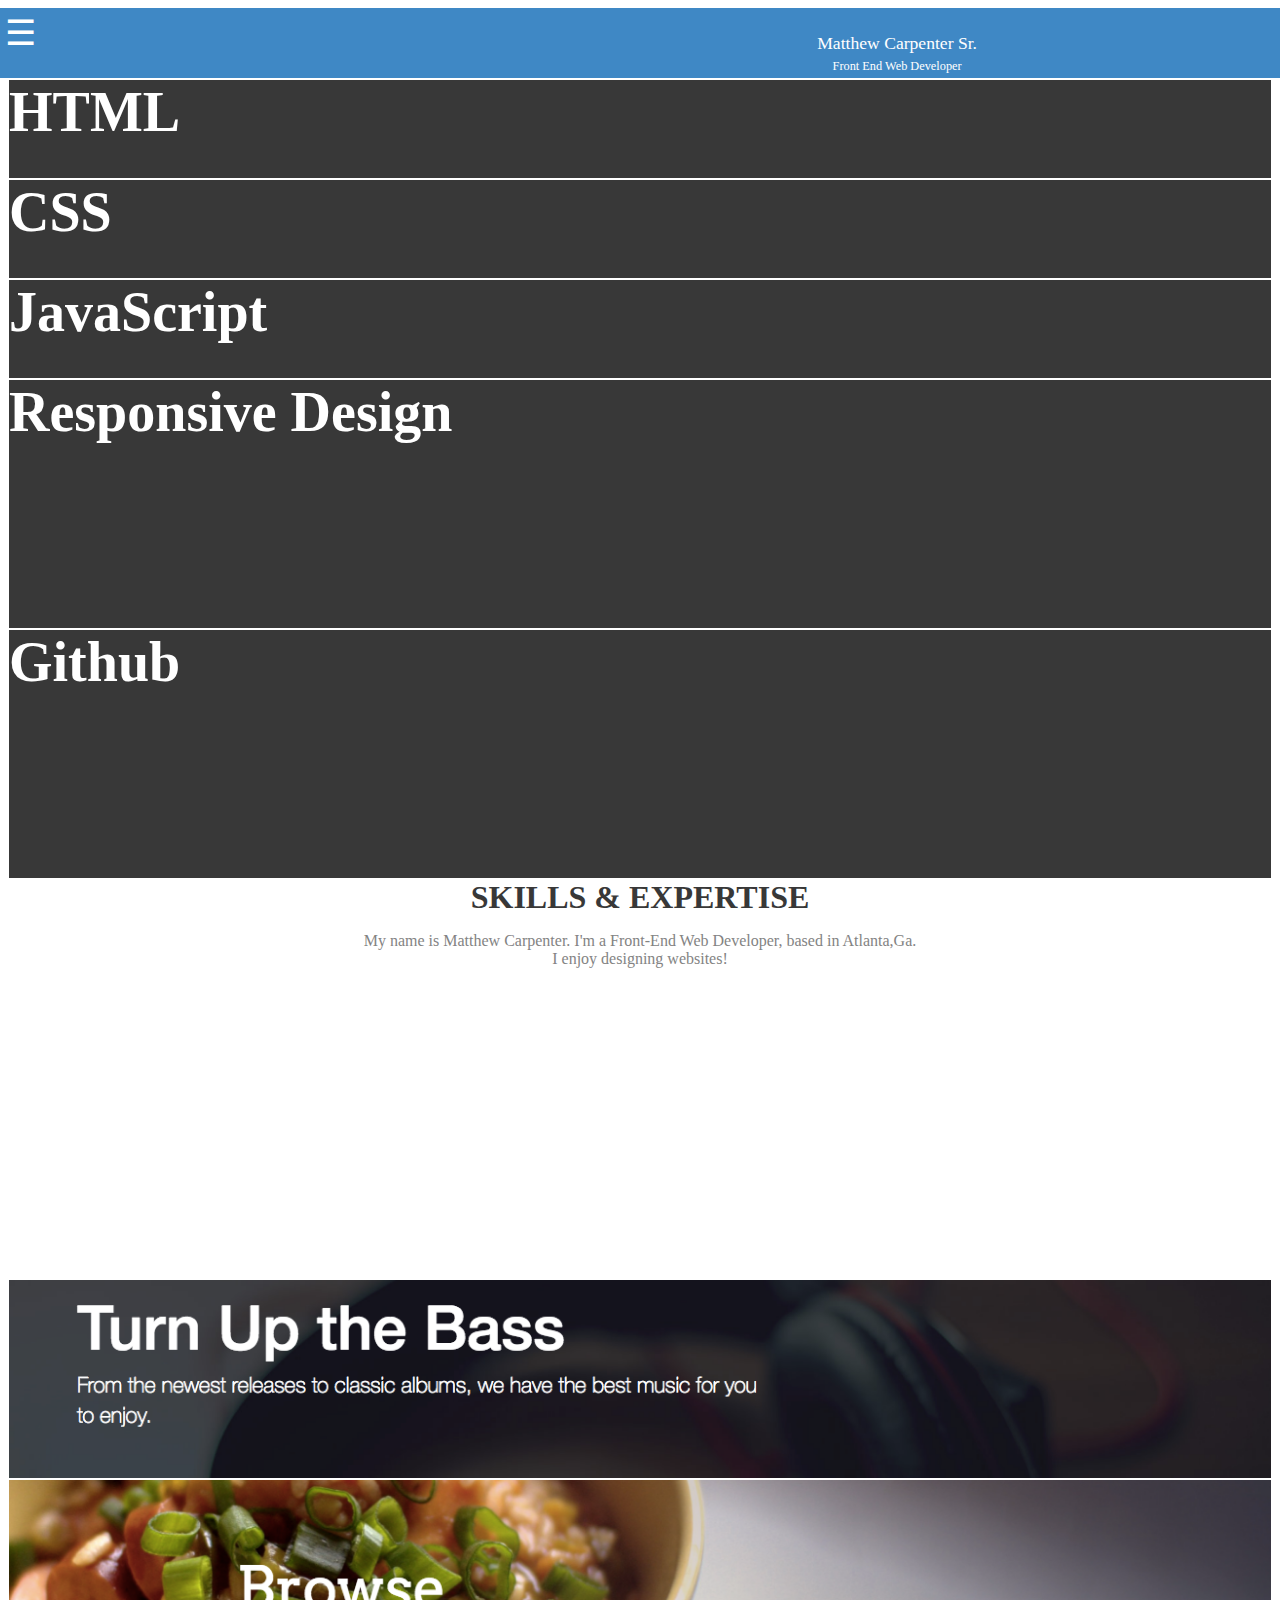
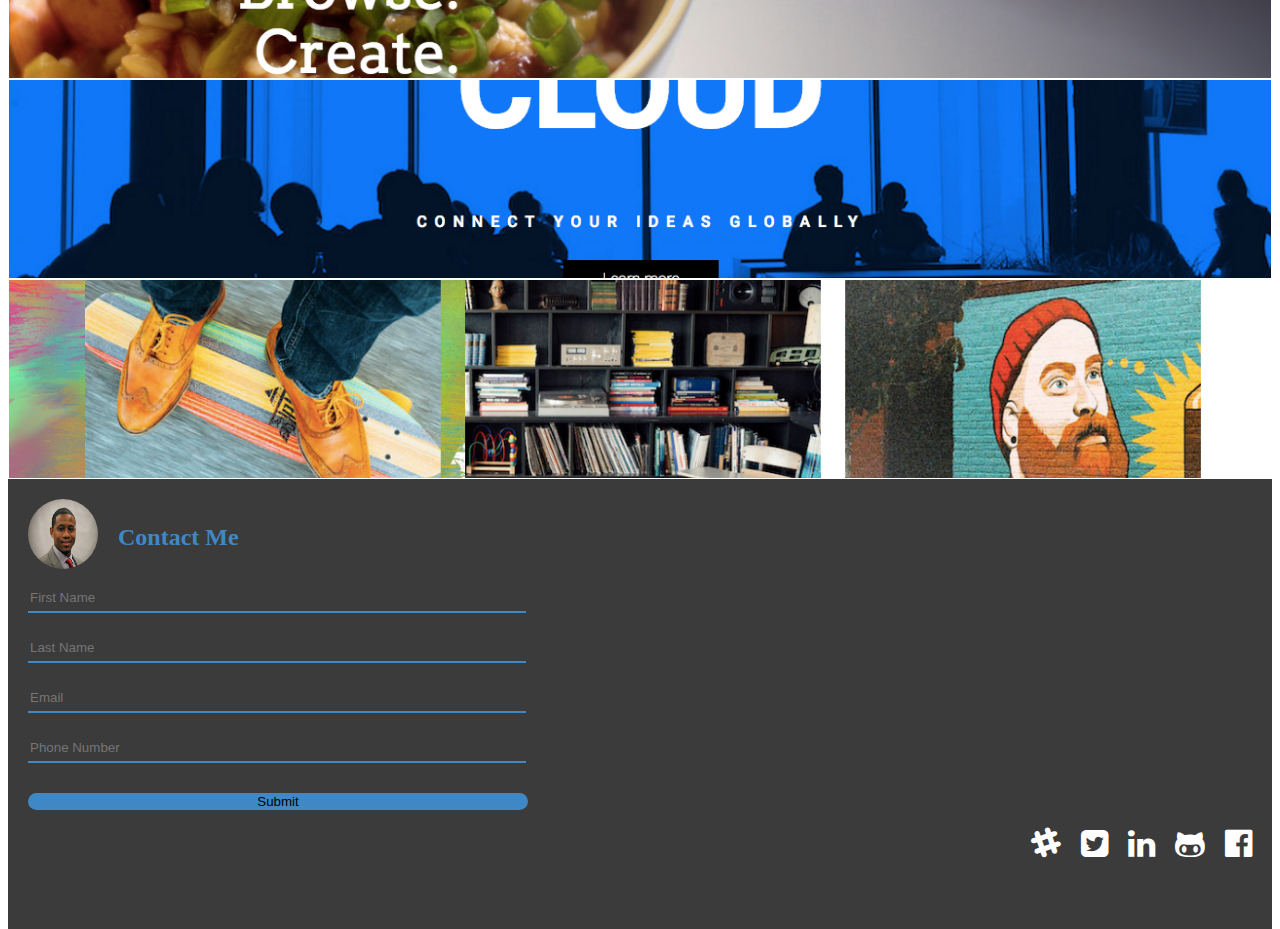
==== myProjects/Final Project/index.html @ 19452e9a "updated site" ====
<!DOCTYPE html>
<html lang="en">
<head>
    <meta charset="UTF-8">
    <title>Matthew Carpenter Sr.</title>
    <link rel="stylesheet" type="text/css" href="css/normalize.css">
    <link rel="stylesheet" type="text/css" href="css/style.css">
    <link rel="stylesheet" type="text/css" href="css/font-awesome.min.css">
</head>
<body>
  
<nav class="main-nav" id="main-nav">
  <a href="#space">SKILLS</a>
  <a href="#about">ABOUT</a>
  <a href="#work">WORK</a>
  <a href="#contact">CONTACT</a>
</nav>
<!-- HEADER -->
<div class="page-wrap">
  <header class="main-header">
    <p id="name">Matthew Carpenter Sr.<br/><span id="smaller"> Front End Web Developer</span></p>
    <a href="#main-nav" class="open-menu">☰</a>
    <a href="#" class="close-menu">☰</a>
    
  </header>
<!--END OF HEADER-->
<div id="space" class="container">
  <!-- SKILL BOXES-->
  <div id="html" class="skill">
    <h1 id="bumpRight">HTML</h1>
    <div id="typed"></div>
  </div>
  
  <div id="css" class="skill">
    <h1>CSS</h1>
  </div>
  
  <div id="javaScript" class="skill">
    <h1>JavaScript</h1>
  </div>
  
  <div id="responsive" class="skill">
    <h1>Responsive Design</h1>
  </div>
  
  <div id="github" class="skill">
    <h1>Github</h1>
  </div>
</div>
<!--END OF SKILL BOXES-->

<!--ABOUT-->
<div id="about" class="container">
  <div id="aboutMe">
    <h3>SKILLS & EXPERTISE</h3>
    <p>My name is Matthew Carpenter. I'm a Front-End Web Developer, based in Atlanta,Ga.<br/>
       I enjoy designing websites!   
    </p>
  </div>
</div>

<div id="work" class="container">
  <a href="#"><div id="musicSite" class="skill sites"></div></a>
  <a href="#"><div id="foodSite" class="skill sites"></div></a>
  <a href="#"><div id="techSite" class="skill sites"></div></a>
  <a href="#"><div id="pictureSite" class="skill sites"></div></a>
</div>

<div class="footer">
  <div id="contact">
  <div id="pictureDiv">
    <img src="images/me.jpg" alt="">
  </div>
  <h4 id="contactHeader">Contact Me</h4>
  <form action="" method="GET">
    <input type="text" placeholder="First Name"><br/>
    <input type="text" placeholder="Last Name"><br/>
    <input type="email" placeholder="Email"><br/>
    <input type="tel" placeholder="Phone Number"><br/>
    <button>Submit</button>
  </form>
  <div id="socialLinks">
    <ul id="icons">
      <li><i class="fa fa-facebook-official" aria-hidden="true"></i></li>
      <li><i class="fa fa-github-alt" aria-hidden="true"></i></li>
      <li><i class="fa fa-linkedin" aria-hidden="true"></i></li>
      <li><i class="fa fa-twitter-square" aria-hidden="true"></i></li>
      <li><i class="fa fa-slack" aria-hidden="true"></i></li>
    </ul>
  </div>
</div>

</div>

</div>
</body>
<script src="js/jquery-3.1.0.min.js"></script>
<script src="js/typed.js"></script>
<script src="js/script.js"></script>
</html>
---- myProjects/Final Project/css/style.css ----
/* primary color: #3F3D48 (grey)
   secondary color:#23B0A3(light blue)*/

/* GLOABAL STYLES START*/
* {
  box-sizing: border-box;
}

html,
body {
  min-height: 100%;
}

a {
  text-decoration: none;
}

.hide{
  display:none;
}

.unhide{
  display:unset;
}

/* GLOABAL STYLES END*/

/* START OF MOBILE*/

/* HEADER */
.main-header {
  background:#3F88C5;
  padding: 5px;
  color: #fff;
  width:100%;
  position: fixed;
  height:70px;
  left: 0;
  transition: all 0.5s ease;
}

.main-header p{
    float:right;
    font-size:1.1em;
    margin-top:22px;
    overflow:hidden;
}

.main-header p span {
    font-size:.7em;
}

.main-header a {
  position: static;
  left: 20px;
  top: 20px;
  color: white;
  font-size: 35px;
}

.page-wrap {
  float: right;
  width: 100%;
  transition: width 0.5s ease;
}

.main-nav {
  position: fixed;
  top: 0;
  width: 0;
  height: 100%;
  background: #3B3B3B;
  overflow-y: auto;
  transition: width 0.5s ease;
}
.main-nav a {
  display: block;
  background: linear-gradient(#3e3e3e, #383838);
  border-top: 1px solid #484848;
  border-bottom: 1px solid #2E2E2E;
  color: white;
  padding: 15px;
}
.main-nav a:hover, .main-nav a:focus {
  background: linear-gradient(#484848, #383838);
}
.main-nav:after {
  content: "";
  position: absolute;
  top: 0;
  right: 0;
  height: 100%;
  width: 34px;
  background: linear-gradient(to right, rgba(0, 0, 0, 0), rgba(0, 0, 0, 0.4));
}

.content {
  padding: 100px 20px 20px 20px;
}

.close-menu {
  display: none;
}

#main-nav:target {
  width: 20%;
}

#main-nav:target + .page-wrap {
  width: 80%;
}
#main-nav:target + .page-wrap .open-menu {
  display: none;
}
#main-nav:target + .page-wrap .close-menu {
  display: block;
}
#main-nav:target + .page-wrap .main-header {
  width: 100%;
  left: 20%;
}

#name{
  text-align: center;
  margin-top:20px;
  margin-right:298px;
}

#smaller{
  font-size:.7em;
}

/* END OF HEADER */

/* START OF SKILL BOXES */

.skill{
  height:100px;
  text-align:left;
  border:1px solid #fff;
  background:#383838;
  transition: all .4s ease;
}

.skill h1{
  color:white;
  font-size:3.5em;
  margin:0;
}

#typed{
  white-space:pre;
  text-align: left;
  color:lightblue;
  font-size:.7em;
}

#html{
  margin-top:71px;
}

#css:hover{
  background:#3F88C5;
  color:#383838;
}

#responsive{
  height:250px;
}

#responsive:hover{
  height:250px;
  background-image: url(../images/responsive-design.jpg);
  background-size:cover;
  background-position: center;
}

#github{
  height:250px;
}

#github:hover{
  height:250px;
  background-image:url(../images/octocat.jpg);
  background-size:cover;
  background-position:center;
}

/* END OF SKILL BOXES*/

/* START OF ABOUT SECTION*/

#about{
  height:400px;
  color:#383838;
}

#about h3{
  font-size:2em;
  margin:0;
  text-align: center;
}

#about p{
  color:#838383;
  text-align: center;
}


/* END OF ABOUT SECTION*/

/*START OF WORK SECTION*/

.sites{
  height:200px;
  background-position: center;
  background-size:cover;
  background-repeat:no-repeat;
  transition:all .5s ease;
}

.sites h1{
  color:#fff;
  text-shadow:2px 2px 8px #333333;
}

#musicSite{
  background-image: url(../images/musicsite.png);
}
#musicSite:hover{
-ms-filter: grayscale(0.7) blur(0.5px);
-webkit-filter: grayscale(0.7) blur(0.5px);
-moz-filter: grayscale(0.7) blur(0.5px);
-o-filter: grayscale(0.7) blur(0.5px);
filter: grayscale(0.7) blur(0.5px);
}

#foodSite{
  background-image: url(../images/foodsite.png);
}
#foodSite:hover{
-ms-filter: grayscale(0.7) blur(0.5px);
-webkit-filter: grayscale(0.7) blur(0.5px);
-moz-filter: grayscale(0.7) blur(0.5px);
-o-filter: grayscale(0.7) blur(0.5px);
filter: grayscale(0.7) blur(0.5px);
}

#techSite{
  background-image: url(../images/techsite.png);
}
#techSite:hover{
-ms-filter: grayscale(0.7) blur(0.5px);
-webkit-filter: grayscale(0.7) blur(0.5px);
-moz-filter: grayscale(0.7) blur(0.5px);
-o-filter: grayscale(0.7) blur(0.5px);
filter: grayscale(0.7) blur(0.5px);
}

#pictureSite{
  background-image: url(../images/picturesite.png);
}
#pictureSite:hover{
-ms-filter: grayscale(0.7) blur(0.5px);
-webkit-filter: grayscale(0.7) blur(0.5px);
-moz-filter: grayscale(0.7) blur(0.5px);
-o-filter: grayscale(0.7) blur(0.5px);
filter: grayscale(0.7) blur(0.5px);
}

#socialLinks{
  
}

#icons li{
  font-size:2em;
  float:right;
  list-style: none;
  margin-right:20px;
}
/* END OF WORK SECTION*/

/* START FOOTER*/

#pictureDiv img{
  width:70px;
  border-radius:200px;
  height:70px;
}

#pictureDiv{
  margin: 20px 0 0 20px;
  float:left;
}

#contactHeader{
  margin: 45px 0 0 20px;
  float:left;
  font-size: 1.5em;
  color:#3F88C5;
}

.footer{
  background-color:#3B3B3B;
  height:450px;
  color:white;
}

#contact{
  overflow:hidden;
}

form{
  clear:both;
  margin:10px;
}

input:focus{
  outline-width: 0;
}

input{
  border:none;
  border-bottom:2px solid #3F88C5;
  background:transparent;
  height:30px;
  margin:10px;
  width:40%;
}

input, select, textarea{
  color:#fff;
}

button{
  width:40.2%;
  margin-top:20px;
  margin-left:10px;
  border-radius:20px;
  background-color:#3F88C5;
  border:none;
}


/* TYPED.JS*/

.typed-cursor{
    opacity: 1;
    -webkit-animation: blink 0.7s infinite;
    -moz-animation: blink 0.7s infinite;
    animation: blink 0.7s infinite;
}
@keyframes blink{
    0% { opacity:1; }
    50% { opacity:0; }
    100% { opacity:1; }
}
@-webkit-keyframes blink{
    0% { opacity:1; }
    50% { opacity:0; }
    100% { opacity:1; }
}
@-moz-keyframes blink{
    0% { opacity:1; }
    50% { opacity:0; }
    100% { opacity:1; }
}

/* END TYPED.JS*/

/* KEYFRAMES */

@keyframes move
{
0% {transform: rotate(0deg);left:0px;}
25% {transform: rotate(20deg);left:0px;}
50% {transform: rotate(0deg);left:650px;}
55% {transform: rotate(0deg);left:650px;}
70% {transform: rotate(0deg);left:650px;}
100% {transform: rotate(-360deg);left:0px;}
}
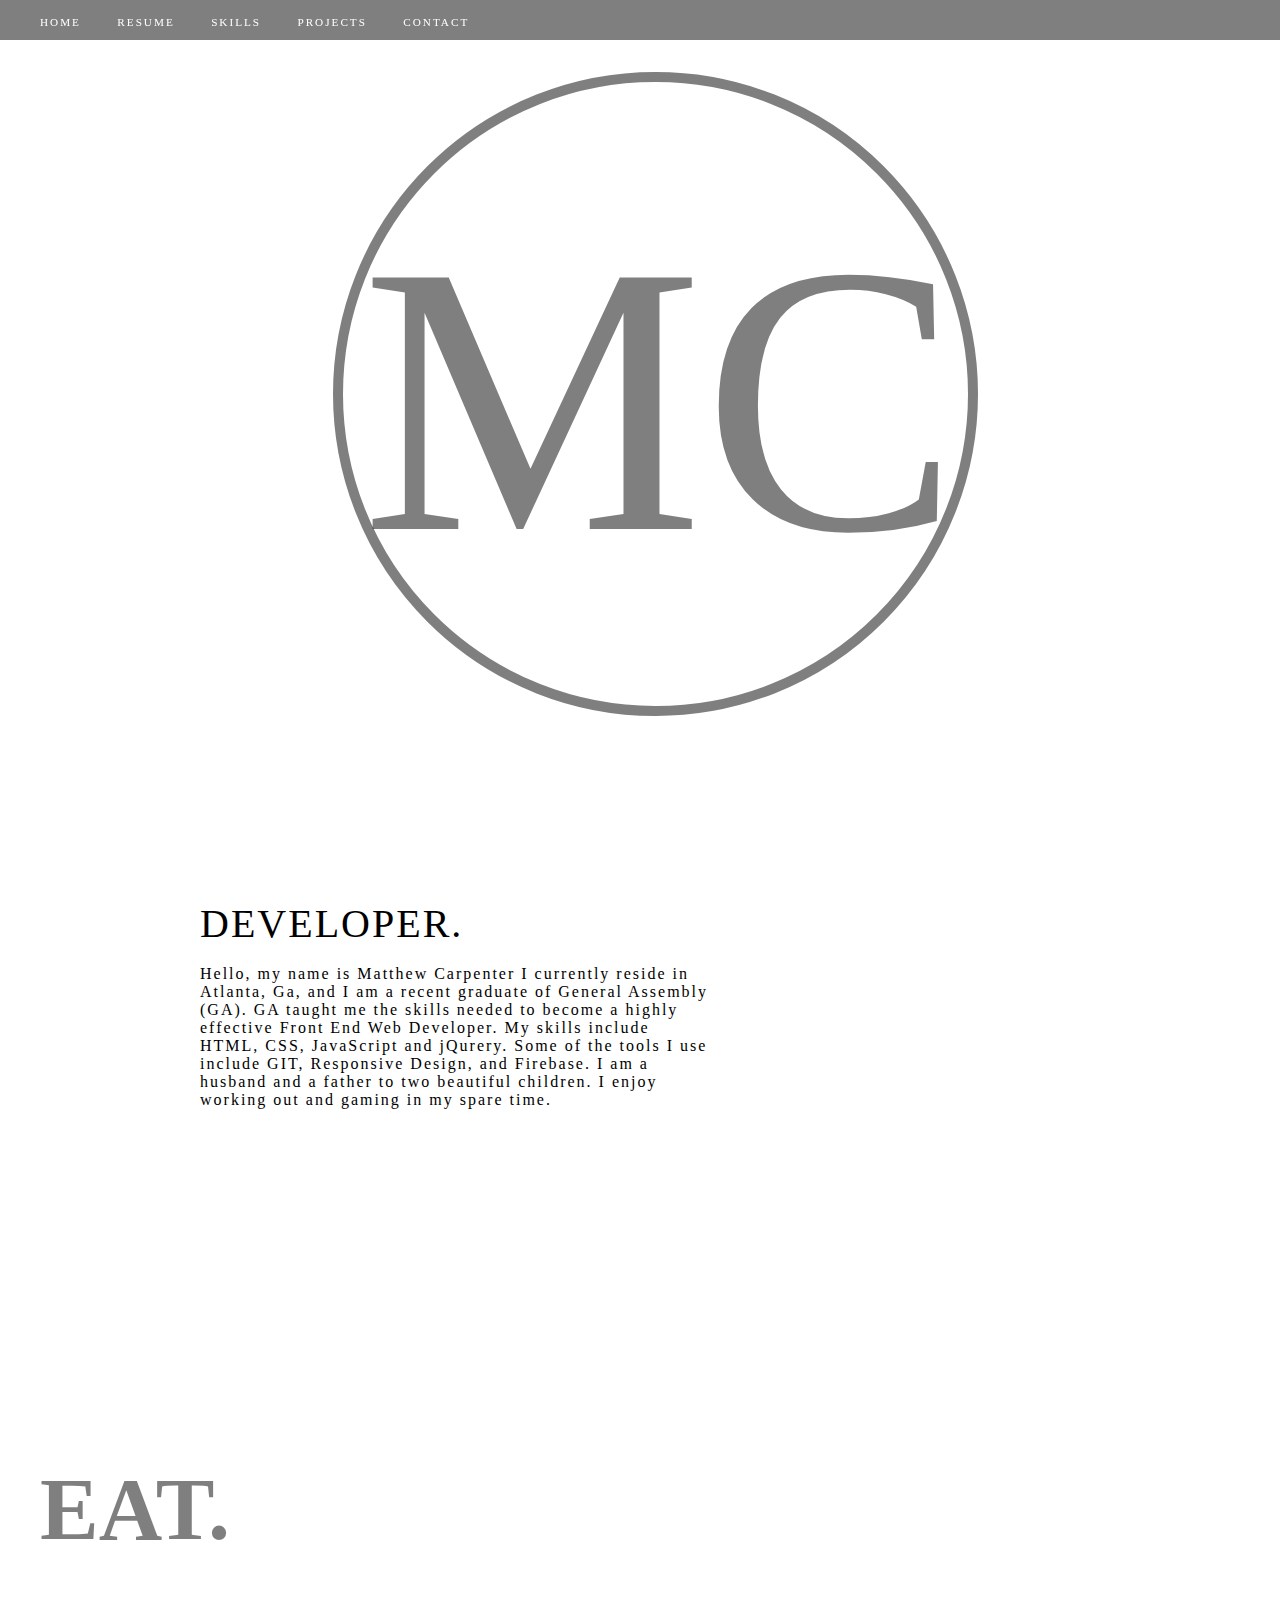
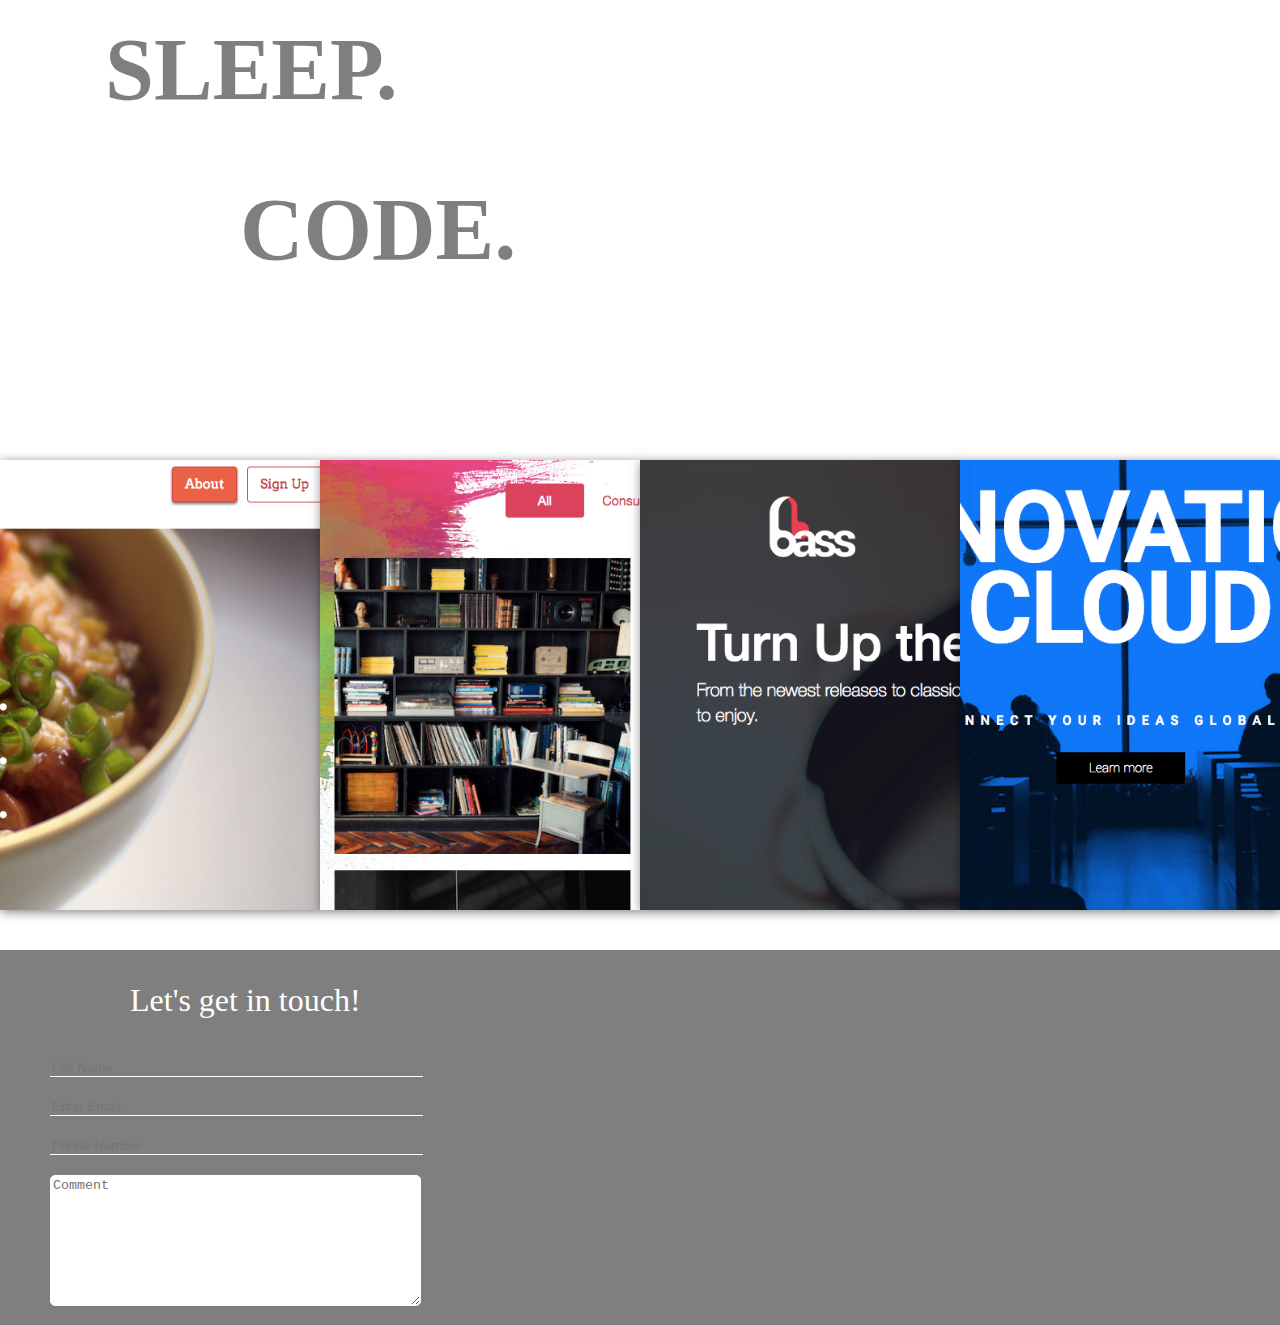
==== commit 9aa2738f: "updated mobile" ====
--- a/myProjects/Final Project/index.html
+++ b/myProjects/Final Project/index.html
@@ -2,101 +2,77 @@
 <html lang="en">
 <head>
     <meta charset="UTF-8">
-    <title>Matthew Carpenter Sr.</title>
-    <link rel="stylesheet" type="text/css" href="css/normalize.css">
-    <link rel="stylesheet" type="text/css" href="css/style.css">
-    <link rel="stylesheet" type="text/css" href="css/font-awesome.min.css">
+    <title>Matthew Carpenter</title>
+    <link rel="stylesheet" href="css/normalize.css">
+    <link rel="stylesheet" href="css/font-awesome.min.css">
+    <link rel="stylesheet" href="css/styles.css">
 </head>
 <body>
-  
-<nav class="main-nav" id="main-nav">
-  <a href="#space">SKILLS</a>
-  <a href="#about">ABOUT</a>
-  <a href="#work">WORK</a>
-  <a href="#contact">CONTACT</a>
-</nav>
-<!-- HEADER -->
-<div class="page-wrap">
-  <header class="main-header">
-    <p id="name">Matthew Carpenter Sr.<br/><span id="smaller"> Front End Web Developer</span></p>
-    <a href="#main-nav" class="open-menu">☰</a>
-    <a href="#" class="close-menu">☰</a>
+    <!--my spinning logo-->
+    <div id="circle">
+        <span id="rotate">MC</span>
+    </div>
+    <!--my spinning logo end-->
+
+    <header>
+        <nav>
+            <div id="hamburger">
+             <p>|||</p>
+            </div>
+            <ul id="links">
+                <a href="#"><li>Home</li></a>
+                <a href="#"><li>Resume</li></a>
+                <a href="#"><li>Skills</li></a>
+                <a href="#"><li>Projects</li></a>
+                <a href="#"><li>Contact</li></a>
+            </ul>
+        </nav>
+    </header>
+
+    <section class="jumbotron"></section>
     
-  </header>
-<!--END OF HEADER-->
-<div id="space" class="container">
-  <!-- SKILL BOXES-->
-  <div id="html" class="skill">
-    <h1 id="bumpRight">HTML</h1>
-    <div id="typed"></div>
-  </div>
-  
-  <div id="css" class="skill">
-    <h1>CSS</h1>
-  </div>
-  
-  <div id="javaScript" class="skill">
-    <h1>JavaScript</h1>
-  </div>
-  
-  <div id="responsive" class="skill">
-    <h1>Responsive Design</h1>
-  </div>
-  
-  <div id="github" class="skill">
-    <h1>Github</h1>
-  </div>
-</div>
-<!--END OF SKILL BOXES-->
+    <section class="skill container">
+        <p class="designBox"><span id="bigger">DEVELOPER.</span><br/><br/>Hello, my name is Matthew Carpenter I currently reside in Atlanta, Ga,
+        and I am a recent graduate of General Assembly (GA). GA taught me the skills needed to become a highly effective Front End Web Developer.
+        My skills include HTML, CSS, JavaScript and jQurery. Some of the tools I use include GIT, Responsive Design, and Firebase. I am a husband
+        and a father to two beautiful children. I enjoy working out and gaming in my spare time.</p>
+        <div class="skillsBox">
+            <div id="HTML" class="imgBox"></div>
+            <div id="javascript" class="imgBox"></div>
+            <div id="CSS" class="imgBox"></div>
+        </div>
+    </section>
 
-<!--ABOUT-->
-<div id="about" class="container">
-  <div id="aboutMe">
-    <h3>SKILLS & EXPERTISE</h3>
-    <p>My name is Matthew Carpenter. I'm a Front-End Web Developer, based in Atlanta,Ga.<br/>
-       I enjoy designing websites!   
-    </p>
-  </div>
-</div>
-
-<div id="work" class="container">
-  <a href="#"><div id="musicSite" class="skill sites"></div></a>
-  <a href="#"><div id="foodSite" class="skill sites"></div></a>
-  <a href="#"><div id="techSite" class="skill sites"></div></a>
-  <a href="#"><div id="pictureSite" class="skill sites"></div></a>
-</div>
-
-<div class="footer">
-  <div id="contact">
-  <div id="pictureDiv">
-    <img src="images/me.jpg" alt="">
-  </div>
-  <h4 id="contactHeader">Contact Me</h4>
-  <form action="" method="GET">
-    <input type="text" placeholder="First Name"><br/>
-    <input type="text" placeholder="Last Name"><br/>
-    <input type="email" placeholder="Email"><br/>
-    <input type="tel" placeholder="Phone Number"><br/>
-    <button>Submit</button>
-  </form>
-  <div id="socialLinks">
-    <ul id="icons">
-      <li><i class="fa fa-facebook-official" aria-hidden="true"></i></li>
-      <li><i class="fa fa-github-alt" aria-hidden="true"></i></li>
-      <li><i class="fa fa-linkedin" aria-hidden="true"></i></li>
-      <li><i class="fa fa-twitter-square" aria-hidden="true"></i></li>
-      <li><i class="fa fa-slack" aria-hidden="true"></i></li>
-    </ul>
-  </div>
-</div>
-
-</div>
-
-</div>
+    <section class="spacer-background">
+        <div class="threeWordBackground">
+            <ul id="threeWordLogo">
+                <h1>EAT.</h1>
+                <h1>SLEEP.</h1>
+                <h1>CODE.</h1>
+            </ul>
+        </div>
+    </section>
+    <section class="sampleSites">
+        <div id="sampleBox">
+            <div id="site1" class="hoverBig"></div>
+            <div id="site2" class="hoverBig"></div>
+            <div id="site3" class="hoverBig"></div>
+            <div id="site4" class="hoverBig"></div>
+        </div>
+    </section>
+    <footer>
+        <div id="myPicture"></div>
+        <p id="comment">Let's get in touch!</p>    
+        <form action="" method="POST">
+            <input type="text" placeholder="Full Name"><br/>
+            <input type="email" placeholder="Enter Email"><br/>
+            <input type="tel" placeholder="Phone Number"><br/>
+            <textarea name="comment" id="commentBox" form="usrform" cols="30" rows="10" placeholder="Comment"></textarea>
+        </form>
+        <div id="socialMedia">
+            
+        </div>
+    </footer>
+   <script src="scripts/main.js"></script>
 </body>
-<script src="js/jquery-3.1.0.min.js"></script>
-<script src="js/typed.js"></script>
-<script src="js/script.js"></script>
-</html>
-
-
+</html>--- a/myProjects/Final Project/css/styles.css
+++ b/myProjects/Final Project/css/styles.css
@@ -0,0 +1,562 @@
+/******** DESKTOP SITE *********/
+
+body{
+    padding:0;
+    margin:0 auto;
+    width:100%;
+}
+
+input:focus{
+    outline:none;
+}
+
+textarea:focus{
+    outline:none;
+}
+
+a {
+    text-transform: uppercase;
+    text-decoration: none;
+    color:white;
+    letter-spacing: 2px;
+}
+nav{
+    background-color:rgba(0, 0, 0, 0.5);
+    height:40px;
+    width:100%;
+    position:fixed; 
+    z-index: 100000;
+}
+
+nav ul{
+    margin-right:40%;
+}
+
+#links li{
+    float:left;
+    list-style: none;
+    margin-right:5%;
+    font-size:.7em;
+}
+
+#links a:hover{
+    color:#000;
+}
+
+section.jumbotron{
+    background-image:url(../images/city.jpg);
+    background-size: cover;
+    background-attachment: fixed;
+    background-repeat: no-repeat;
+    background-position: center;
+    height:750px;
+}
+
+#hamburger{
+    display:none;
+}
+/* SPINNING LOGO */
+
+#circle{
+    position: absolute;
+    border: 10px solid rgba(0, 0, 0, 0.5);
+    height: 624px;
+    border-radius: 625px;
+    width: 625px;
+    left: 26%;
+    top: 8%;
+}
+
+#rotate{
+  /*color:rgba(221, 201, 126, 1);*/
+  color:rgba(0, 0, 0, 0.5);
+  position:absolute;
+  left: 3%;
+  top: 97px;
+  font-size: 24em;
+  animation: rotate 7s linear infinite;
+}
+
+@keyframes rotate{
+  from{
+   transform:rotateY(360deg);
+  }
+}
+
+/* SPINNING LOGO END*/
+
+/* SKILL BOXES*/
+
+.skill{
+    overflow: hidden;
+    letter-spacing: 2px;
+    text-align: leftj;
+    height:650px;
+}
+
+.skillsBox{
+    float:right;
+}
+
+#HTML{
+    background-size: cover;
+    background-position: center;
+    background-repeat: no-repeat;
+    background-image: url(../images/html5.png);
+    height: 120px;
+    width: 120px;
+}
+
+#javascript{
+    background-size: cover;
+    background-position: center;
+    background-repeat: no-repeat;
+    background-image: url(../images/jslogo.png);
+    height: 200px;
+    width: 135px;
+}
+
+#CSS{
+    background-size: cover;
+    background-position: center;
+    background-repeat: no-repeat;
+    background-image: url(../images/css3.png);
+    height: 130px;
+    width: 118px;
+
+}
+
+.designBox{
+    float:left;
+    margin-left:200px;
+    margin-top:150px;
+    word-wrap: break-word;
+    width:40%;
+}
+
+#bigger{
+    font-size:2.5em;
+}
+
+/* END SKILL BOXES*/
+
+/* JUST A BACKGROUND*/
+
+.spacer-background{
+    background-image: url(../images/laptop.jpg);
+    background-blend-mode: normal;
+    background-size: cover;
+    background-attachment: fixed;
+    background-position: center;
+    height:600px;
+    overflow:hidden;
+}
+
+#threeWordLogo h1{ 
+    color:rgba(0, 0, 0, 0.5);
+    font-size:5.5em;
+    list-style: none;
+}
+
+#threeWordLogo h1:nth-child(2){
+    margin-left:65px;
+}
+
+#threeWordLogo h1:last-child{
+    margin-left:200px;
+}
+/* JUST A BACKGROUND END*/
+
+/* SAMPLE SITES*/
+.sampleSites{
+    z-index: 20000;
+    height:550px;
+}
+
+#sampleBox{
+    display:flex;
+    flex-direction: row;
+}
+
+.hoverBig:hover{
+     z-index: 20000;
+     width:100%;
+     transform: scale(1.0);  
+}
+
+#site1{
+    margin-top:60px;
+    background-image:url(../images/foodsite.png);
+    background-position:center;
+    background-size:cover;
+    height:450px;
+    width:25%;
+    transition: all .2s linear;
+    box-shadow: 1px 2px 10px rgba(0, 0, 0, 0.5);
+}
+
+#site2{
+    margin-top:60px;
+    background-image:url(../images/picturesite.png);
+    background-position:center;
+    background-size:cover;
+    height:450px;
+    width:25%;
+    transition: all .2s linear;
+    box-shadow: 1px 2px 10px rgba(0, 0, 0, 0.5);
+}
+
+#site3{
+    margin-top:60px;
+    background-image:url(../images/musicsite.png);
+    background-position:left;
+    background-size:cover;
+    height:450px;
+    width:25%;
+    transition: all .2s linear;
+    box-shadow: 1px 2px 10px rgba(0, 0, 0, 0.5);
+}
+#site4{
+    margin-top:60px;
+    background-image:url(../images/techsite.png);
+    background-position:center;
+    background-size:cover;
+    height:450px;
+    width:25%;
+    transition: all .2s linear;
+    box-shadow: 1px 2px 10px rgba(0, 0, 0, 0.5);
+}
+
+/* SAMPLE SITE END */
+
+/* FOOTER */
+#myPicture{
+    background-image: url(../images/me.JPG);
+    background-position:center;
+    background-size: cover;
+    height:60px;
+    border-radius:60px;
+    width:60px;
+    position:relative;
+    left:60px;
+    top:20px;
+}   
+
+#comment{
+    color:#fff;
+    margin: -28px 0 0 130px;
+    font-size:2em;
+}
+
+
+footer{
+    height:375px;
+    background-color:rgba(0, 0, 0, 0.5);
+}
+
+form{
+    margin-left: 50px;
+}
+
+
+input:first-child{
+    margin-top:40px;
+}
+
+#commentBox{
+    border-radius:5px;
+    width:29.7%;
+    height:125px;
+    border:1px solid #fff;
+    color:#000;
+}
+
+input{
+    color:white;
+    border:none;
+    border-bottom:1px solid #fff;
+    margin-bottom:20px;
+    width:30%;
+    background:none;
+}
+
+/******** DESKTOP SITE END *********/
+
+
+
+
+
+
+
+
+
+
+
+/********** MOBILE SITE ***********/
+
+@media only screen 
+  and (min-device-width: 320px) 
+  and (max-device-width: 768px)
+  and (-webkit-min-device-pixel-ratio: 2) {
+
+input:focus{
+    outline:none;
+}
+
+textarea:focus{
+    outline:none;
+}
+
+a {
+    text-transform: uppercase;
+    text-decoration: none;
+    color:white;
+    letter-spacing: 2px;
+}
+
+#hamburger{
+    display:unset;
+}
+
+#hamburger p{
+    font-size:2.5em;
+    text-shadow:1px 1px 5px #000;
+    color:rgba(255, 200, 0, 0.8);
+    margin:0 auto;
+    padding-left:48%;
+    margin-bottom:1%;
+    transform: rotate(90deg);
+}
+
+nav{
+    background-color:rgba(0, 0, 0, 0.5);
+    height:40px;
+    width:100%;
+    position:fixed; 
+    z-index: 10000;
+}
+
+nav ul{
+    display:none;
+    margin-right:40%;
+}
+
+#links li{
+    float:left;
+    list-style: none;
+    margin-right:5%;
+    font-size:.7em;
+}
+
+#links a:hover{
+    color:#000;
+}
+
+section.jumbotron{
+    background-image:url(../images/city.jpg);
+    background-size: cover;
+    background-attachment: fixed;
+    background-repeat: no-repeat;
+    background-position: center;
+    height:750px;
+}
+
+/* SPINNING LOGO */
+
+#circle{
+    display:none;
+}
+
+/* SPINNING LOGO END*/
+
+/* SKILL BOXES*/
+
+.skill{
+    overflow: hidden;
+    letter-spacing: 2px;
+    text-align: leftj;
+    height:650px;
+}
+
+.skillsBox{
+
+}
+
+#HTML{
+    background-size: cover;
+    background-position: center;
+    background-repeat: no-repeat;
+    background-image: url(../images/html5.png);
+    height: 120px;
+    width: 120px;
+}
+
+#javascript{
+    background-size: cover;
+    background-position: center;
+    background-repeat: no-repeat;
+    background-image: url(../images/jslogo.png);
+    height: 200px;
+    width: 135px;
+}
+
+#CSS{
+    background-size: cover;
+    background-position: center;
+    background-repeat: no-repeat;
+    background-image: url(../images/css3.png);
+    height: 130px;
+    width: 118px;
+
+}
+
+.designBox{
+    float:left;
+    margin-left:200px;
+    margin-top:150px;
+    word-wrap: break-word;
+    width:40%;
+}
+
+#bigger{
+    font-size:2.5em;
+}
+
+/* END SKILL BOXES*/
+
+/* JUST A BACKGROUND*/
+
+.spacer-background{
+    background-image: url(../images/laptop.jpg);
+    background-blend-mode: normal;
+    background-size: cover;
+    background-attachment: fixed;
+    background-position: center;
+    height:600px;
+    overflow:hidden;
+}
+
+#threeWordLogo h1{ 
+    color:rgba(0, 0, 0, 0.6);
+    font-size:5.5em;
+    list-style: none;
+    text-align: center;
+}
+
+#threeWordLogo h1:nth-child(2){
+    margin-left:0px;
+}
+
+#threeWordLogo h1:last-child{
+    margin-left:0px;
+}
+/* JUST A BACKGROUND END*/
+
+/* SAMPLE SITES*/
+.sampleSites{
+    height:800px;
+}
+
+#sampleBox{
+    display:flex;
+    flex-direction: column;
+    box-shadow: 1px 1px 5px rgba(0, 0, 0, 0.5);
+}
+
+.hoverBig{
+     border-top:1px solid rgba(0, 0, 0, 0.5); 
+}
+
+.hoverBig:first-child{
+    border:none;
+    border-bottom:1px solid rgba(0, 0, 0, 0.5);
+}
+
+#site1{
+    margin:0;
+    background-image:url(../images/foodsite.png);
+    background-position:top;
+    background-size:cover;
+    height:200px;
+    width:100%;
+}
+
+#site2{
+    margin:0;
+    background-image:url(../images/picturesite.png);
+    background-position:top;
+    background-size:cover;
+    height:200px;
+    width:100%;
+}
+
+#site3{
+    margin:0;
+    background-image:url(../images/musicsite.png);
+    background-position:right;
+    background-size:cover;
+    height:200px;
+    width:100%;
+}
+#site4{
+    margin:0;
+    background-image:url(../images/techsite.png);
+    background-position:right;
+    background-size:cover;
+    height:200px;
+    width:100%;
+}
+
+/* SAMPLE SITE END */
+
+/* FOOTER */
+#myPicture{
+    background-image: url(../images/me.JPG);
+    background-position:center;
+    background-size: cover;
+    height:60px;
+    border-radius:60px;
+    width:60px;
+    position:relative;
+    left:60px;
+    top:20px;
+}   
+
+#comment{
+    color:#fff;
+    margin: -28px 0 0 130px;
+    font-size:2em;
+}
+
+
+footer{
+    height:375px;
+    background-color:rgba(0, 0, 0, 0.5);
+}
+
+form{
+    margin-left: 50px;
+}
+
+
+input:first-child{
+    margin-top:40px;
+}
+
+#commentBox{
+    border-radius:5px;
+    width:29.7%;
+    height:125px;
+    border:1px solid #fff;
+    color:#000;
+}
+
+input{
+    color:white;
+    border:none;
+    border-bottom:1px solid #fff;
+    margin-bottom:20px;
+    width:30%;
+    background:none;
+}
+    }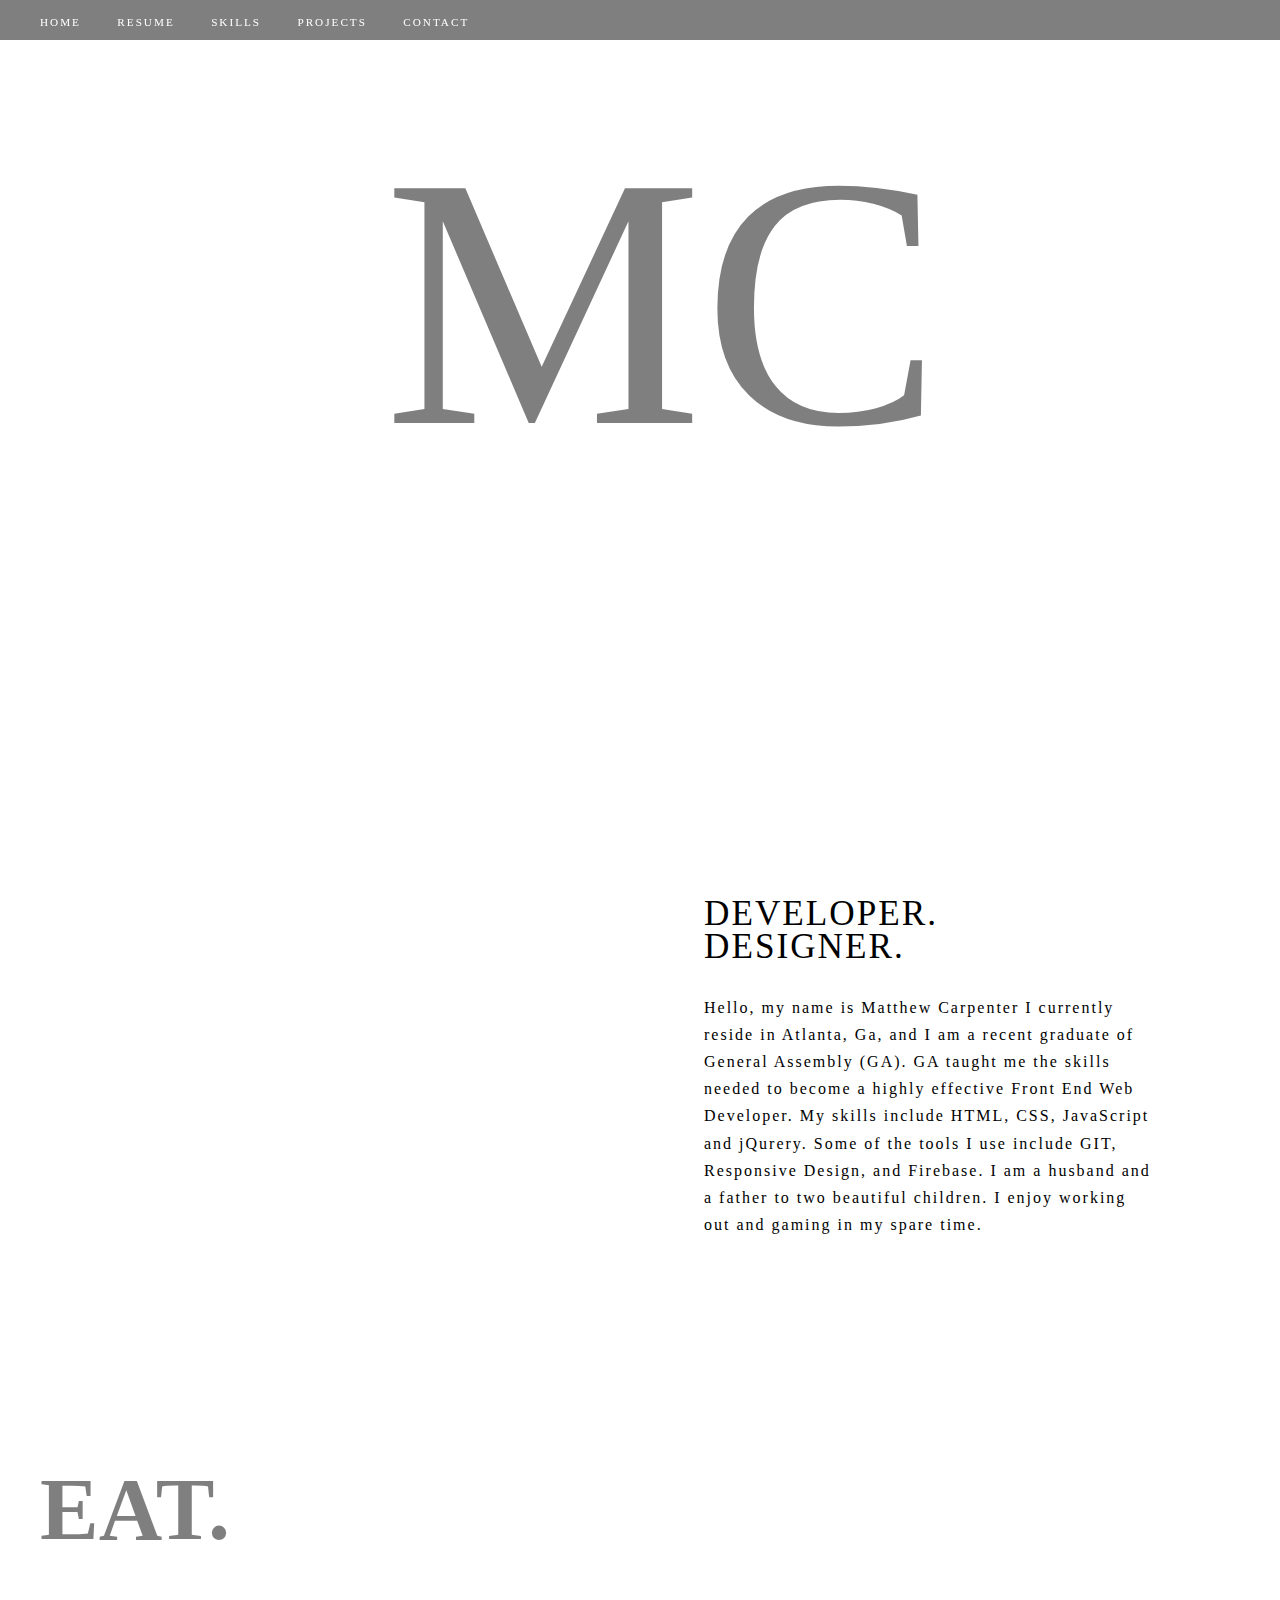
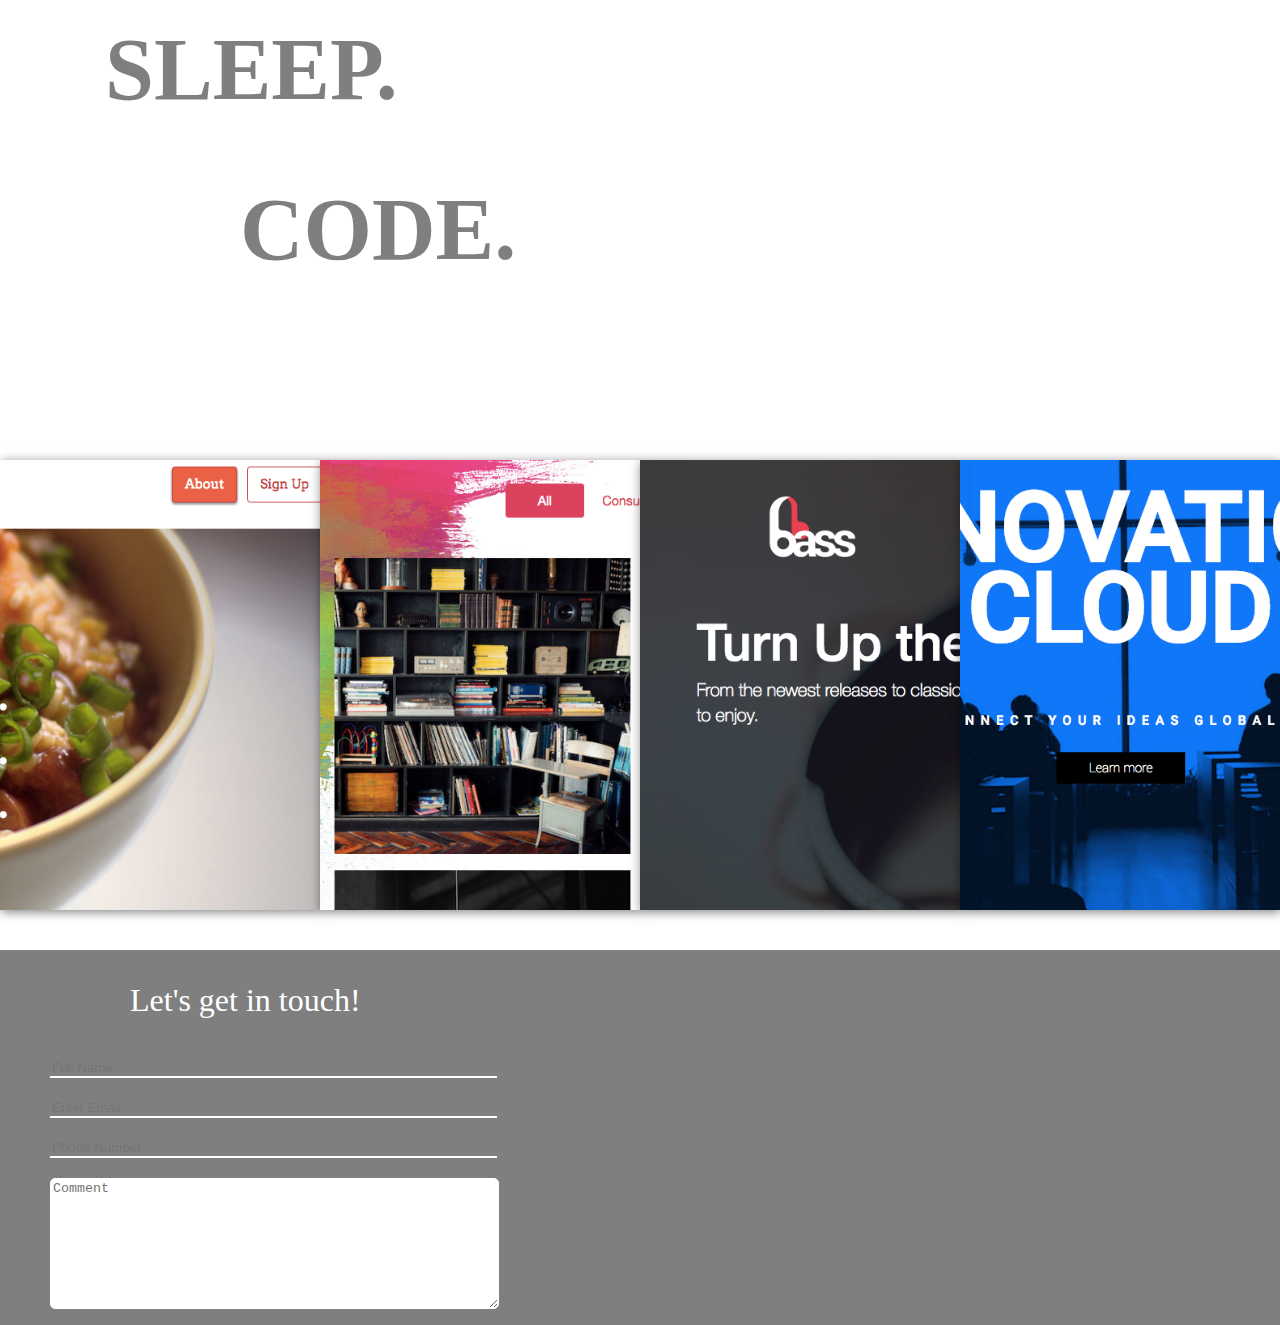
==== commit 19a0464a: "updated project" ====
--- a/myProjects/Final Project/index.html
+++ b/myProjects/Final Project/index.html
@@ -16,9 +16,13 @@
 
     <header>
         <nav>
-            <div id="hamburger">
-             <p>|||</p>
-            </div>
+            <a id="dropDown">
+                <ul id="hamburger">
+                    <li id="topLine">|</li>
+                    <li id="middleLine">|</li>
+                    <li id="bottomLine">|</li>
+                </ul>
+            </a>
             <ul id="links">
                 <a href="#"><li>Home</li></a>
                 <a href="#"><li>Resume</li></a>
@@ -26,13 +30,21 @@
                 <a href="#"><li>Projects</li></a>
                 <a href="#"><li>Contact</li></a>
             </ul>
+            <ul id="mobileLinks">
+                <a href="#"><li>Home</li></a>
+                <a href="#"><li>Resume</li></a>
+                <a href="#"><li>Skills</li></a>
+                <a href="#"><li>Projects</li></a>
+                <a href="#"><li>Contact</li></a>
+            </ul>
+        </nav>
         </nav>
     </header>
 
     <section class="jumbotron"></section>
     
     <section class="skill container">
-        <p class="designBox"><span id="bigger">DEVELOPER.</span><br/><br/>Hello, my name is Matthew Carpenter I currently reside in Atlanta, Ga,
+        <p class="designBox"><span id="bigger">DEVELOPER.<br/>DESIGNER.</span><br/><br/>Hello, my name is Matthew Carpenter I currently reside in Atlanta, Ga,
         and I am a recent graduate of General Assembly (GA). GA taught me the skills needed to become a highly effective Front End Web Developer.
         My skills include HTML, CSS, JavaScript and jQurery. Some of the tools I use include GIT, Responsive Design, and Firebase. I am a husband
         and a father to two beautiful children. I enjoy working out and gaming in my spare time.</p>
@@ -73,6 +85,7 @@
             
         </div>
     </footer>
+    <script src="scripts/jquery-3.1.0.min.js"></script>
    <script src="scripts/main.js"></script>
 </body>
 </html>--- a/myProjects/Final Project/css/styles.css
+++ b/myProjects/Final Project/css/styles.css
@@ -1,5 +1,4 @@
-/******** DESKTOP SITE *********/
-
+                    /******** DESKTOP SITE *********/
 body{
     padding:0;
     margin:0 auto;
@@ -28,7 +27,7 @@
     z-index: 100000;
 }
 
-nav ul{
+nav #links{
     margin-right:40%;
 }
 
@@ -39,6 +38,10 @@
     font-size:.7em;
 }
 
+nav #mobileLinks{
+    display:none;
+}
+
 #links a:hover{
     color:#000;
 }
@@ -56,24 +59,14 @@
     display:none;
 }
 /* SPINNING LOGO */
-
-#circle{
-    position: absolute;
-    border: 10px solid rgba(0, 0, 0, 0.5);
-    height: 624px;
-    border-radius: 625px;
-    width: 625px;
-    left: 26%;
-    top: 8%;
-}
 
 #rotate{
   /*color:rgba(221, 201, 126, 1);*/
   color:rgba(0, 0, 0, 0.5);
   position:absolute;
-  left: 3%;
+  left: 30%;
   top: 97px;
-  font-size: 24em;
+  font-size: 28vw;
   animation: rotate 7s linear infinite;
 }
 
@@ -94,8 +87,9 @@
     height:650px;
 }
 
-.skillsBox{
-    float:right;
+.skillsBox{ 
+    margin-top:70px;
+    margin-left:300px
 }
 
 #HTML{
@@ -103,8 +97,8 @@
     background-position: center;
     background-repeat: no-repeat;
     background-image: url(../images/html5.png);
-    height: 120px;
-    width: 120px;
+    height: 140px;
+    width: 134px;
 }
 
 #javascript{
@@ -121,21 +115,22 @@
     background-position: center;
     background-repeat: no-repeat;
     background-image: url(../images/css3.png);
-    height: 130px;
-    width: 118px;
+    height: 155px;
+    width: 130px;
 
 }
 
 .designBox{
-    float:left;
-    margin-left:200px;
+    float:right;
     margin-top:150px;
+    margin-right:10%;
     word-wrap: break-word;
-    width:40%;
+    width:35%;
+    line-height:170%;
 }
 
 #bigger{
-    font-size:2.5em;
+    font-size:2.2em;
 }
 
 /* END SKILL BOXES*/
@@ -265,7 +260,7 @@
 
 #commentBox{
     border-radius:5px;
-    width:29.7%;
+    width:36%;
     height:125px;
     border:1px solid #fff;
     color:#000;
@@ -274,25 +269,28 @@
 input{
     color:white;
     border:none;
-    border-bottom:1px solid #fff;
+    border-bottom:2px solid #fff;
     margin-bottom:20px;
-    width:30%;
+    width:36%;
     background:none;
 }
 
-/******** DESKTOP SITE END *********/
-
-
-
-
-
-
-
-
-
-
-
-/********** MOBILE SITE ***********/
+
+                /******** DESKTOP SITE *********/
+
+
+
+
+
+
+
+
+
+
+
+
+
+                    /********** MOBILE SITE ***********/
 
 @media only screen 
   and (min-device-width: 320px) 
@@ -314,42 +312,63 @@
     letter-spacing: 2px;
 }
 
-#hamburger{
+
+#hamburger {
     display:unset;
-}
-
-#hamburger p{
-    font-size:2.5em;
-    text-shadow:1px 1px 5px #000;
-    color:rgba(255, 200, 0, 0.8);
-    margin:0 auto;
-    padding-left:48%;
-    margin-bottom:1%;
+    list-style: none;
+    font-size:4vw;
+    position:relative;
+    width:0;
+    display: flex;
+    flex-direction: column;
+    margin-left: 47%;
+    margin-top: 2%;
+}
+
+#hamburger li{
     transform: rotate(90deg);
+    margin-top: -35px;
 }
 
 nav{
     background-color:rgba(0, 0, 0, 0.5);
-    height:40px;
-    width:100%;
-    position:fixed; 
+    height:42px;
+    width:100%;
+    position:fixed;
     z-index: 10000;
-}
+    transition:all 1s;
+}
+
+.expandNav{
+    transition:all .49s;
+    height:300px;
+}
+
 
 nav ul{
+    display:flex;
+    flex-direction: column;
+    margin-left:44%;
+    margin-top:-44px;
+}
+
+#links li{   /* hidden desktop links */
     display:none;
-    margin-right:40%;
-}
-
-#links li{
-    float:left;
+}
+
+nav #mobileLinks{
+    text-align: center;
+    display:unset;
+}
+
+#mobileLinks li{
+    display:none;
+}
+
+#mobileLinks li{
+    letter-spacing: 115%;
     list-style: none;
-    margin-right:5%;
-    font-size:.7em;
-}
-
-#links a:hover{
-    color:#000;
+    margin-left:3%;
 }
 
 section.jumbotron{
@@ -378,8 +397,9 @@
     height:650px;
 }
 
-.skillsBox{
-
+.skillsBox{ 
+    margin-top:100px;
+    margin-left:300px
 }
 
 #HTML{
@@ -387,8 +407,8 @@
     background-position: center;
     background-repeat: no-repeat;
     background-image: url(../images/html5.png);
-    height: 120px;
-    width: 120px;
+    height: 140px;
+    width: 134px;
 }
 
 #javascript{
@@ -405,22 +425,24 @@
     background-position: center;
     background-repeat: no-repeat;
     background-image: url(../images/css3.png);
-    height: 130px;
-    width: 118px;
+    height: 155px;
+    width: 130px;
 
 }
 
 .designBox{
-    float:left;
-    margin-left:200px;
-    margin-top:150px;
+    float:right;
+    margin-top:120px;
+    margin-right:10%;
     word-wrap: break-word;
-    width:40%;
+    width:35%;
+    line-height:170%;
 }
 
 #bigger{
     font-size:2.5em;
 }
+
 
 /* END SKILL BOXES*/
 
@@ -545,7 +567,7 @@
 
 #commentBox{
     border-radius:5px;
-    width:29.7%;
+    width:36%;
     height:125px;
     border:1px solid #fff;
     color:#000;
@@ -554,9 +576,9 @@
 input{
     color:white;
     border:none;
-    border-bottom:1px solid #fff;
+    border-bottom:2px solid #fff;
     margin-bottom:20px;
-    width:30%;
+    width:36%;
     background:none;
 }
-    }+    }
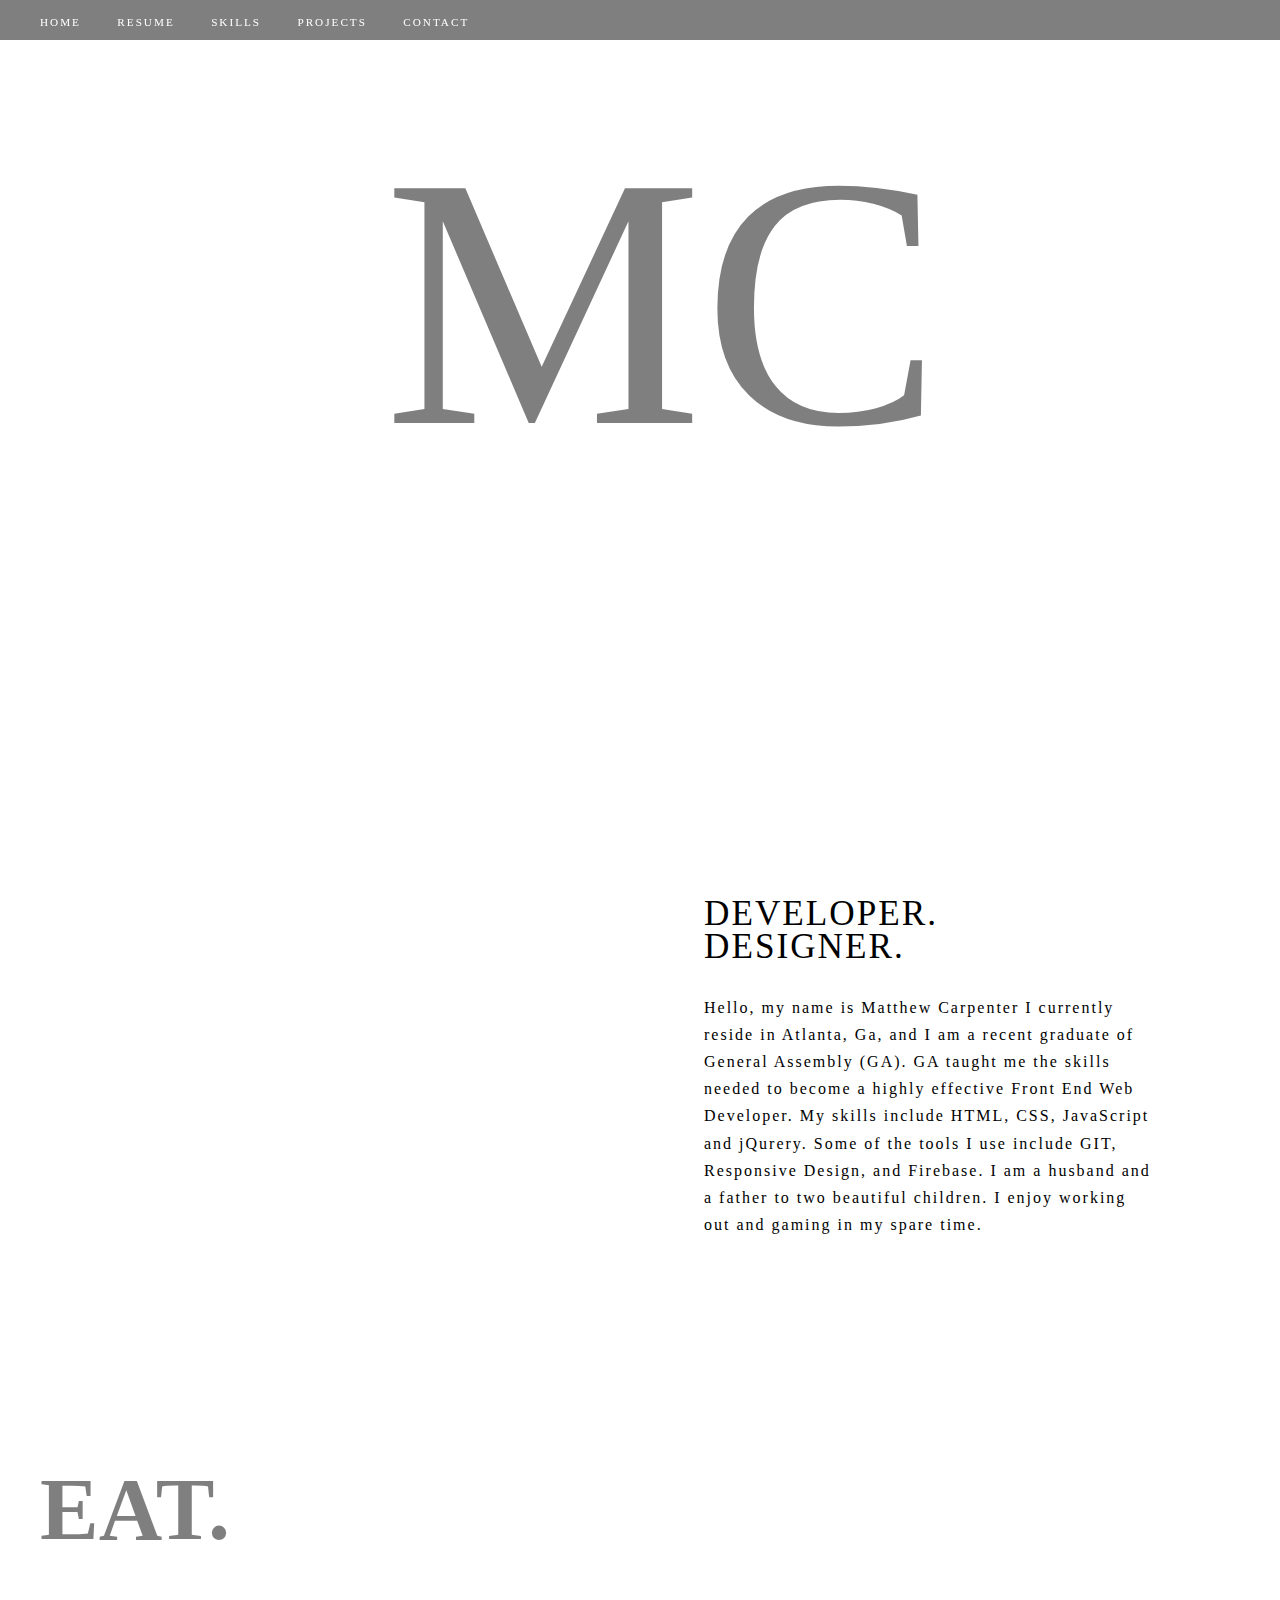
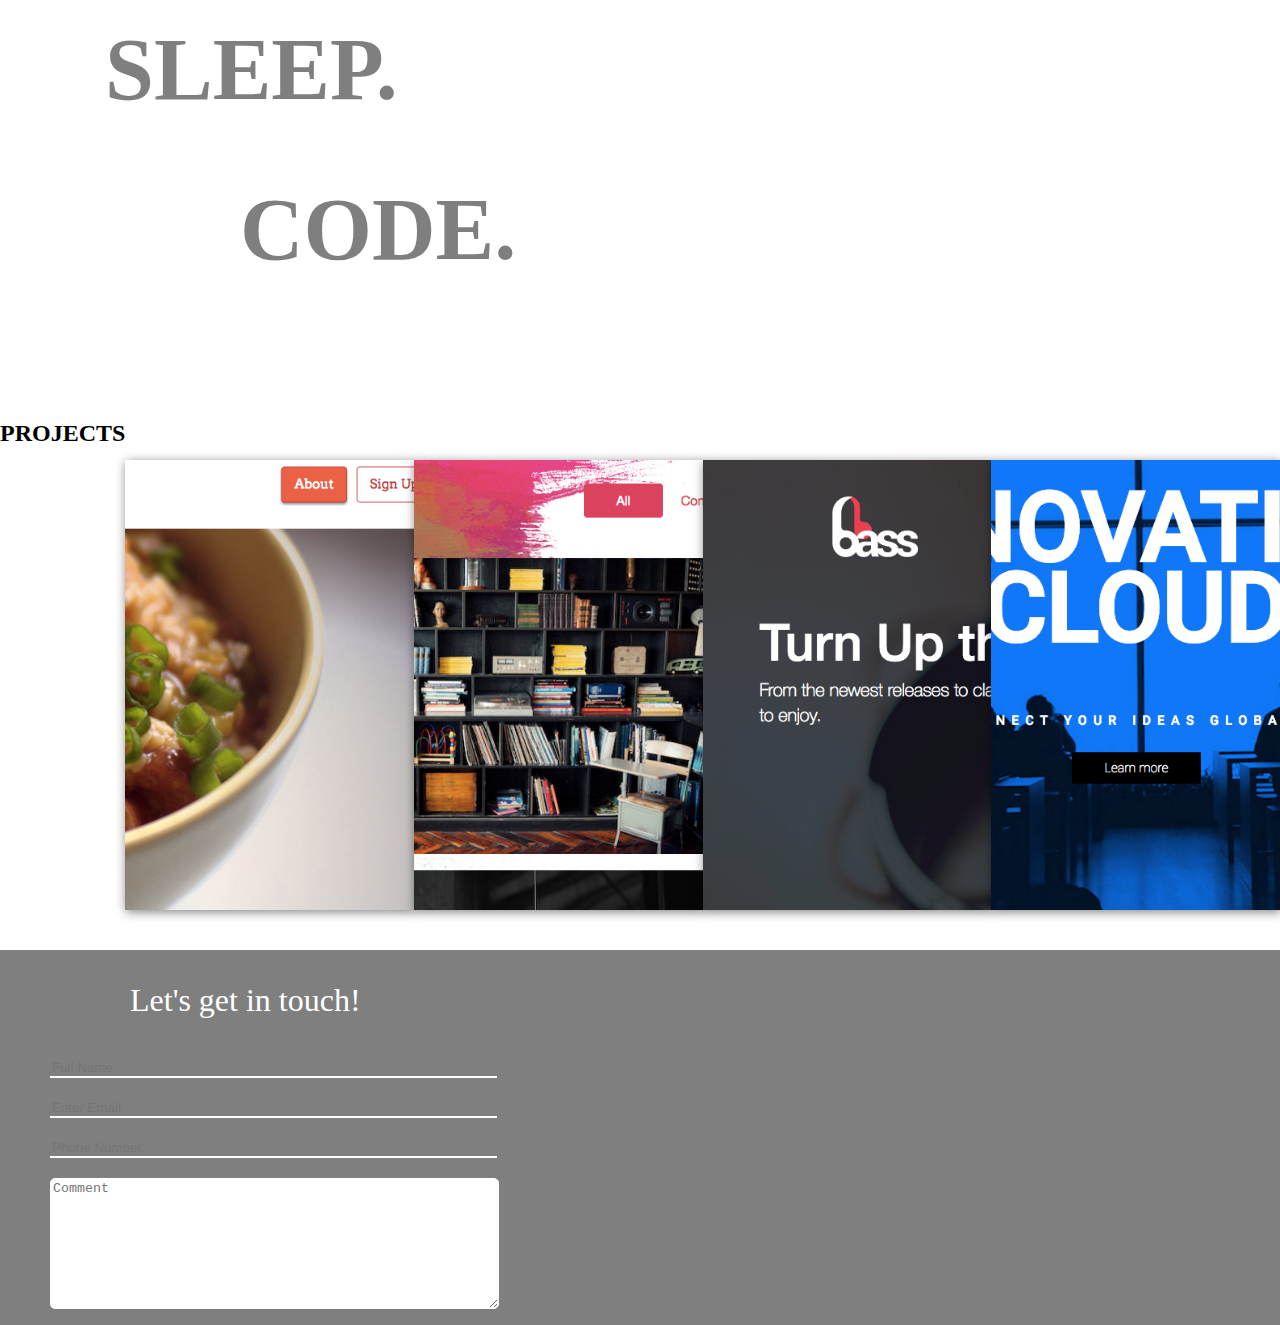
==== commit aa20bfc6: "added more stuff" ====
--- a/myProjects/Final Project/index.html
+++ b/myProjects/Final Project/index.html
@@ -66,6 +66,7 @@
     </section>
     <section class="sampleSites">
         <div id="sampleBox">
+            <h2>PROJECTS</h2>
             <div id="site1" class="hoverBig"></div>
             <div id="site2" class="hoverBig"></div>
             <div id="site3" class="hoverBig"></div>
--- a/myProjects/Final Project/css/styles.css
+++ b/myProjects/Final Project/css/styles.css
@@ -327,12 +327,12 @@
 
 #hamburger li{
     transform: rotate(90deg);
-    margin-top: -35px;
+    margin-top: -30px;
 }
 
 nav{
     background-color:rgba(0, 0, 0, 0.5);
-    height:42px;
+    height:60px;
     width:100%;
     position:fixed;
     z-index: 10000;
@@ -340,8 +340,8 @@
 }
 
 .expandNav{
-    transition:all .49s;
-    height:300px;
+    transition:all .1s;
+    height:500px;
 }
 
 
@@ -362,19 +362,20 @@
 }
 
 #mobileLinks li{
-    display:none;
+   visibility: hidden;
 }
 
 #mobileLinks li{
-    letter-spacing: 115%;
+    letter-spacing: 20px;
     list-style: none;
     margin-left:3%;
+    font-size:4vw;
 }
 
 section.jumbotron{
     background-image:url(../images/city.jpg);
     background-size: cover;
-    background-attachment: fixed;
+    background-attachment: scroll;
     background-repeat: no-repeat;
     background-position: center;
     height:750px;
@@ -450,16 +451,16 @@
 
 .spacer-background{
     background-image: url(../images/laptop.jpg);
-    background-blend-mode: normal;
-    background-size: cover;
-    background-attachment: fixed;
-    background-position: center;
+    background-size: cover;
+    background-attachment: scroll;
+    background-position: center;
+    background-repeat:no-repeat;
     height:600px;
     overflow:hidden;
 }
 
 #threeWordLogo h1{ 
-    color:rgba(0, 0, 0, 0.6);
+    color:rgba(0, 0, 0, 0.9);
     font-size:5.5em;
     list-style: none;
     text-align: center;
@@ -485,6 +486,17 @@
     box-shadow: 1px 1px 5px rgba(0, 0, 0, 0.5);
 }
 
+#sampleBox h2{
+    margin:0;
+    padding-top:10px;
+    font-size:5vw;
+    text-align: left;
+    border:1px solid black;
+    box-shadow: 2px 2px 10px rgba(0, 0, 0, 0.5);
+    background-color:rgba(0, 0, 0, 0.2);
+    color:rgba(0, 0, 0, 0.5);
+}
+
 .hoverBig{
      border-top:1px solid rgba(0, 0, 0, 0.5); 
 }
@@ -495,37 +507,38 @@
 }
 
 #site1{
-    margin:0;
+    margin-top:5px;
     background-image:url(../images/foodsite.png);
     background-position:top;
     background-size:cover;
-    height:200px;
-    width:100%;
+    height:170px;
+    width:100%;
+    transition:all .5s linear;
 }
 
 #site2{
-    margin:0;
+    margin-top:5px;
     background-image:url(../images/picturesite.png);
     background-position:top;
     background-size:cover;
-    height:200px;
+    height:170px;
     width:100%;
 }
 
 #site3{
-    margin:0;
+    margin-top:10px;
     background-image:url(../images/musicsite.png);
     background-position:right;
     background-size:cover;
-    height:200px;
+    height:170px;
     width:100%;
 }
 #site4{
-    margin:0;
+    margin-top:10px;
     background-image:url(../images/techsite.png);
     background-position:right;
     background-size:cover;
-    height:200px;
+    height:170px;
     width:100%;
 }
 
@@ -552,7 +565,7 @@
 
 
 footer{
-    height:375px;
+    height:380px;
     background-color:rgba(0, 0, 0, 0.5);
 }
 
@@ -574,11 +587,12 @@
 }
 
 input{
-    color:white;
+    color:#000;
     border:none;
     border-bottom:2px solid #fff;
-    margin-bottom:20px;
+    margin-bottom:15px;
     width:36%;
     background:none;
+    background-color: transparent;
 }
     }
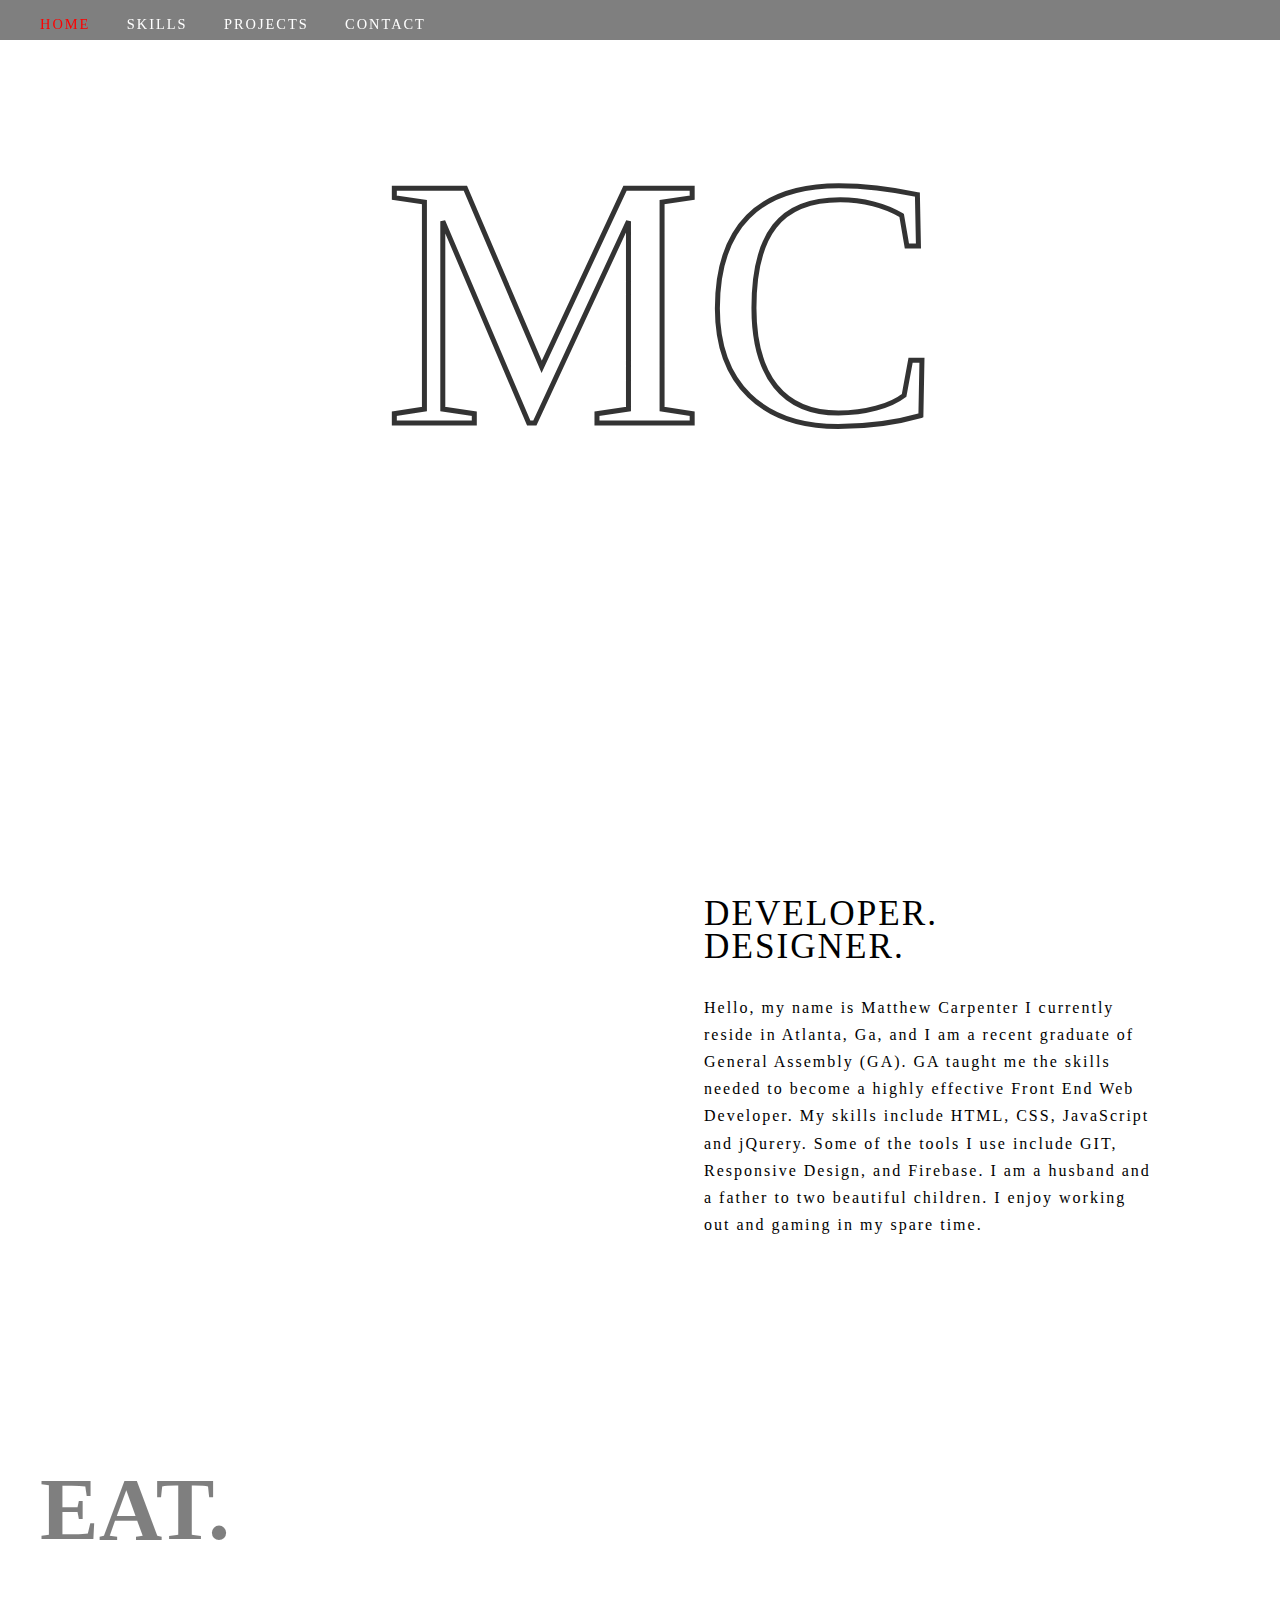
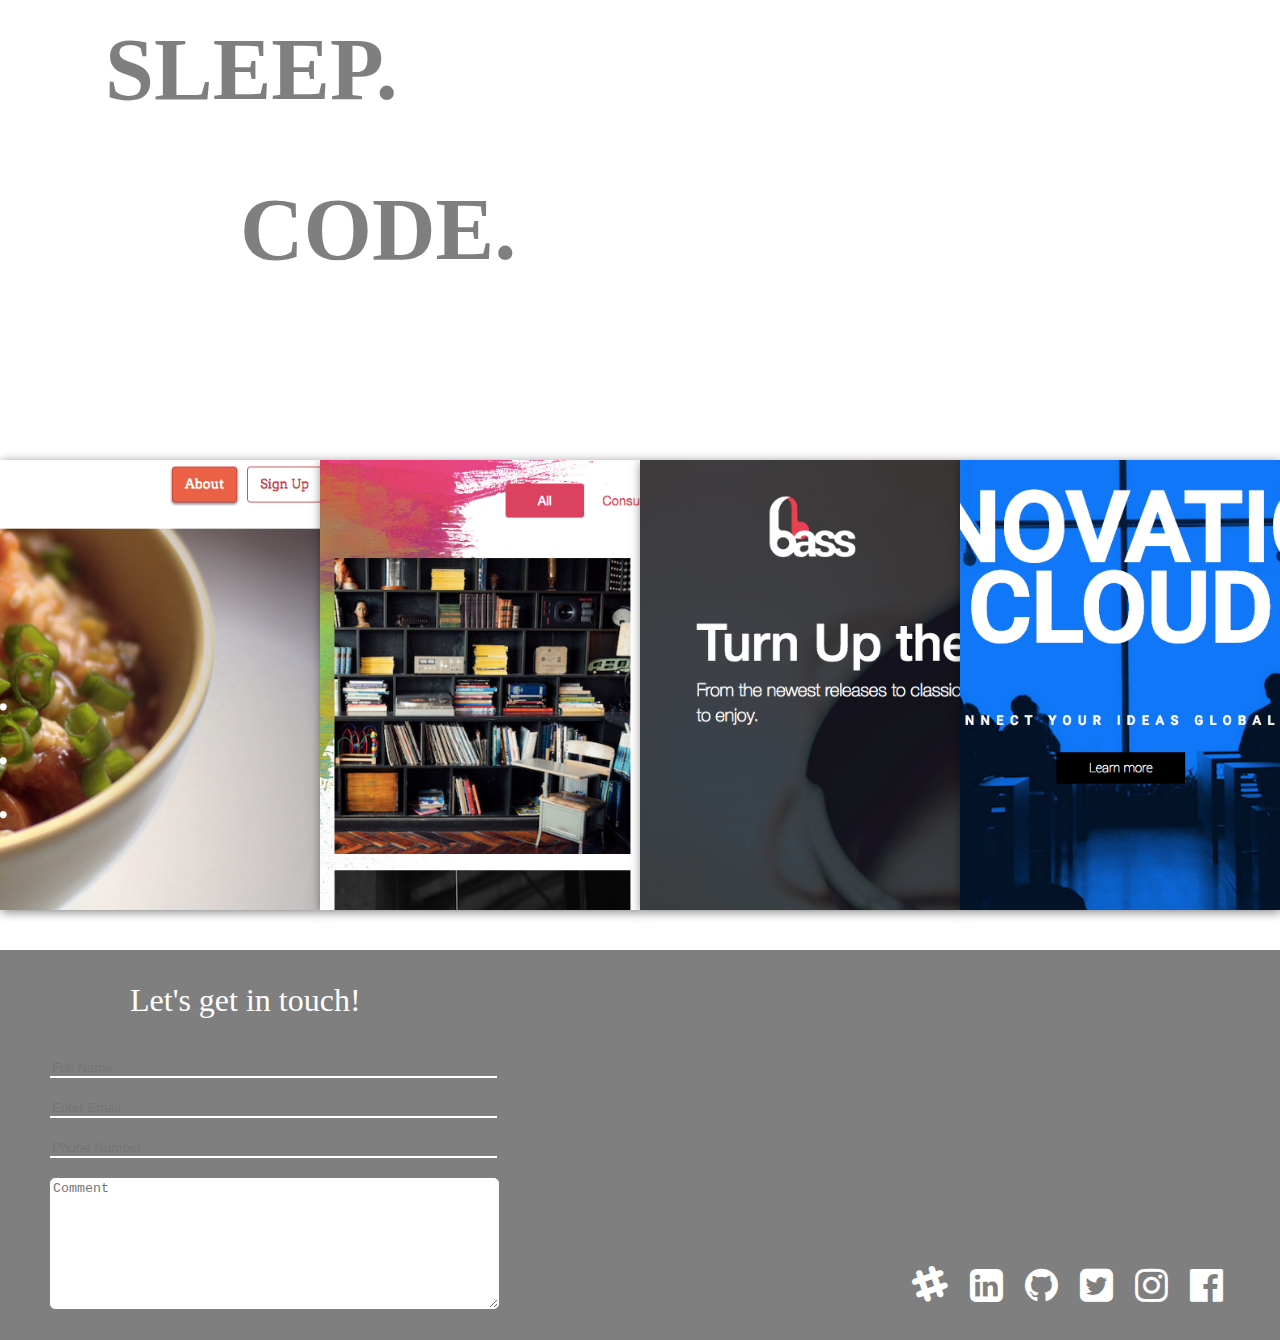
==== commit 90d16817: "update" ====
--- a/myProjects/Final Project/index.html
+++ b/myProjects/Final Project/index.html
@@ -5,7 +5,7 @@
     <title>Matthew Carpenter</title>
     <link rel="stylesheet" href="css/normalize.css">
     <link rel="stylesheet" href="css/font-awesome.min.css">
-    <link rel="stylesheet" href="css/styles.css">
+    <link rel="stylesheet" href="css/main.css">
 </head>
 <body>
     <!--my spinning logo-->
@@ -24,18 +24,18 @@
                 </ul>
             </a>
             <ul id="links">
-                <a href="#"><li>Home</li></a>
-                <a href="#"><li>Resume</li></a>
-                <a href="#"><li>Skills</li></a>
-                <a href="#"><li>Projects</li></a>
-                <a href="#"><li>Contact</li></a>
+                <a id="selected" href="#"><li>Home</li></a>
+                <!--<a href="#"><li>Resume</li></a>-->
+                <a href="#skillAnchor"><li>Skills</li></a>
+                <a href="#sampleBox"><li>Projects</li></a>
+                <a href="#myPicture"><li>Contact</li></a>
             </ul>
             <ul id="mobileLinks">
                 <a href="#"><li>Home</li></a>
-                <a href="#"><li>Resume</li></a>
-                <a href="#"><li>Skills</li></a>
-                <a href="#"><li>Projects</li></a>
-                <a href="#"><li>Contact</li></a>
+                <!--<a href="#"><li>Resume</li></a>-->
+                <a href="#skillAnchor"><li>Skills</li></a>
+                <a href="#sampleBox"><li>Projects</li></a>
+                <a href="#myPicture"><li>Contact</li></a>
             </ul>
         </nav>
         </nav>
@@ -43,7 +43,7 @@
 
     <section class="jumbotron"></section>
     
-    <section class="skill container">
+    <section id="skillAnchor" class="skill container">
         <p class="designBox"><span id="bigger">DEVELOPER.<br/>DESIGNER.</span><br/><br/>Hello, my name is Matthew Carpenter I currently reside in Atlanta, Ga,
         and I am a recent graduate of General Assembly (GA). GA taught me the skills needed to become a highly effective Front End Web Developer.
         My skills include HTML, CSS, JavaScript and jQurery. Some of the tools I use include GIT, Responsive Design, and Firebase. I am a husband
@@ -66,11 +66,10 @@
     </section>
     <section class="sampleSites">
         <div id="sampleBox">
-            <h2>PROJECTS</h2>
-            <div id="site1" class="hoverBig"></div>
-            <div id="site2" class="hoverBig"></div>
-            <div id="site3" class="hoverBig"></div>
-            <div id="site4" class="hoverBig"></div>
+            <a id="foodSite" class="hoverBig" href="foodsite.html"></a>
+            <a id="pictureSite" class="hoverBig" href="picturesite.html"></a>
+            <a id="musicSite" class="hoverBig" href="musicsite.html"></a>
+            <a id="techSite"  class="hoverBig" href="techsite.html"></a>
         </div>
     </section>
     <footer>
@@ -83,7 +82,14 @@
             <textarea name="comment" id="commentBox" form="usrform" cols="30" rows="10" placeholder="Comment"></textarea>
         </form>
         <div id="socialMedia">
-            
+            <ul>
+                <a href=""><li><i class="fa fa-facebook-official" aria-hidden="true"></i></li></a>
+                <a href=""><li><i class="fa fa-instagram" aria-hidden="true"></i></li></a>
+                <a href=""><li><i class="fa fa-twitter-square" aria-hidden="true"></i></li></a>
+                <a href=""><li><i class="fa fa-github" aria-hidden="true"></i></li></a>
+                <a href=""><li><i class="fa fa-linkedin-square" aria-hidden="true"></i></li></a>
+                <a href=""><li><i class="fa fa-slack" aria-hidden="true"></i></li></a>
+            </ul>
         </div>
     </footer>
     <script src="scripts/jquery-3.1.0.min.js"></script>
--- a/myProjects/Final Project/css/main.css
+++ b/myProjects/Final Project/css/main.css
@@ -0,0 +1,607 @@
+                    /******** DESKTOP SITE *********/
+body{
+    padding:0;
+    margin:0 auto;
+    width:100%;
+}
+
+input:focus{
+    outline:none;
+}
+
+textarea:focus{
+    outline:none;
+}
+
+a {
+    text-transform: uppercase;
+    text-decoration: none;
+    color:white;
+    letter-spacing: 2px;
+}
+nav{
+    background-color:rgba(0, 0, 0, 0.5);
+    height:40px;
+    width:100%;
+    position:fixed; 
+    z-index: 100000;
+}
+
+nav #links{
+    margin-right:40%;
+}
+
+#links li{
+    float:left;
+    list-style: none;
+    margin-right:5%;
+    font-size:.9em;
+}
+
+nav #mobileLinks{
+    display:none;
+}
+
+#links a:hover{
+    color:#f00;
+}
+
+#links #selected{
+    color:#f00;
+}
+
+section.jumbotron{
+    background-image:url(../images/city.jpg);
+    background-size: cover;
+    background-attachment: fixed;
+    background-repeat: no-repeat;
+    background-position: center;
+    height:750px;
+}
+
+#hamburger{
+    display:none;
+}
+/* SPINNING LOGO */
+
+#rotate{
+  color:transparent;
+  position:absolute;
+  left: 30%;
+  top: 97px;
+  font-size: 28vw;
+  -webkit-text-stroke: 5px rgba(0, 0, 0, 0.8);
+  animation: rotate 14s linear infinite;
+}
+
+@keyframes rotate{
+  from{
+   transform:rotateY(360deg);
+  }
+}
+
+/* SPINNING LOGO END*/
+
+/* SKILL BOXES*/
+
+.skill{
+    overflow: hidden;
+    letter-spacing: 2px;
+    text-align: leftj;
+    height:650px;
+}
+
+.skillsBox{ 
+    margin-top:70px;
+    margin-left:300px
+}
+
+#HTML{
+    background-size: cover;
+    background-position: center;
+    background-repeat: no-repeat;
+    background-image: url(../images/html5.png);
+    height: 140px;
+    width: 134px;
+}
+
+#javascript{
+    background-size: cover;
+    background-position: center;
+    background-repeat: no-repeat;
+    background-image: url(../images/jslogo.png);
+    height: 200px;
+    width: 135px;
+}
+
+#CSS{
+    background-size: cover;
+    background-position: center;
+    background-repeat: no-repeat;
+    background-image: url(../images/css3.png);
+    height: 155px;
+    width: 130px;
+
+}
+
+.designBox{
+    float:right;
+    margin-top:150px;
+    margin-right:10%;
+    word-wrap: break-word;
+    width:35%;
+    line-height:170%;
+}
+
+#bigger{
+    font-size:2.2em;
+}
+
+/* END SKILL BOXES*/
+
+/* JUST A BACKGROUND*/
+
+.spacer-background{
+    background-image: url(../images/laptop.jpg);
+    background-blend-mode: normal;
+    background-size: cover;
+    background-attachment: fixed;
+    background-position: center;
+    height:600px;
+    overflow:hidden;
+}
+
+#threeWordLogo h1{ 
+    color:rgba(0, 0, 0, 0.5);
+    font-size:5.5em;
+    list-style: none;
+}
+
+#threeWordLogo h1:nth-child(2){
+    margin-left:65px;
+}
+
+#threeWordLogo h1:last-child{
+    margin-left:200px;
+}
+/* JUST A BACKGROUND END*/
+
+/* SAMPLE SITES*/
+.sampleSites{
+    z-index: 20000;
+    height:550px;
+}
+
+#sampleBox{
+    display:flex;
+    flex-direction: row;
+}
+
+.hoverBig:hover{
+     z-index: 20000;
+     width:100%;
+     transform: scale(1.05);  
+}
+
+
+#foodSite{
+    margin-top:60px;
+    background-image:url(../images/foodsite.png);
+    background-position:center;
+    background-size:cover;
+    height:450px;
+    width:25%;
+    transition: all .2s linear;
+    box-shadow: 1px 2px 10px rgba(0, 0, 0, 0.5);
+}
+
+#pictureSite{
+    margin-top:60px;
+    background-image:url(../images/picturesite.png);
+    background-position:center;
+    background-size:cover;
+    height:450px;
+    width:25%;
+    transition: all .2s linear;
+    box-shadow: 1px 2px 10px rgba(0, 0, 0, 0.5);
+}
+
+#musicSite{
+    margin-top:60px;
+    background-image:url(../images/musicsite.png);
+    background-position:left;
+    background-size:cover;
+    height:450px;
+    width:25%;
+    transition: all .2s linear;
+    box-shadow: 1px 2px 10px rgba(0, 0, 0, 0.5);
+}
+#techSite{
+    margin-top:60px;
+    background-image:url(../images/techsite.png);
+    background-position:center;
+    background-size:cover;
+    height:450px;
+    width:25%;
+    transition: all .2s linear;
+    box-shadow: 1px 2px 10px rgba(0, 0, 0, 0.5);
+}
+
+/* SAMPLE SITE END */
+
+/* FOOTER */
+#myPicture{
+    background-image: url(../images/me.JPG);
+    background-position:center;
+    background-size: cover;
+    height:60px;
+    border-radius:60px;
+    width:60px;
+    position:relative;
+    left:60px;
+    top:20px;
+}   
+
+#comment{
+    color:#fff;
+    margin: -28px 0 0 130px;
+    font-size:2em;
+}
+
+
+footer{
+    height:390px;
+    background-color:rgba(0, 0, 0, 0.5);
+}
+
+form{
+    margin-left: 50px;
+}
+
+
+input:first-child{
+    margin-top:40px;
+}
+
+#commentBox{
+    border-radius:5px;
+    width:36%;
+    height:125px;
+    border:1px solid #fff;
+    color:#000;
+}
+
+input{
+    color:white;
+    border:none;
+    border-bottom:2px solid #fff;
+    margin-bottom:20px;
+    width:36%;
+    background:none;
+}
+
+#socialMedia{
+    float:right;
+    margin-right:35px;
+    margin-top:-65px;
+}
+
+#socialMedia ul li{
+    list-style: none;
+    float:right;
+    margin-right:20px;
+    font-size:3vw;
+}
+
+
+
+                /******** DESKTOP SITE *********/
+
+
+
+
+
+
+
+
+
+
+
+
+
+                    /********** MOBILE SITE ***********/
+
+@media only screen 
+  and (min-device-width: 320px) 
+  and (max-device-width: 768px)
+  and (-webkit-min-device-pixel-ratio: 2) {
+
+input:focus{
+    outline:none;
+}
+
+textarea:focus{
+    outline:none;
+}
+
+a {
+    text-transform: uppercase;
+    text-decoration: none;
+    color:white;
+    letter-spacing: 2px;
+}
+
+
+#hamburger {
+    display:unset;
+    list-style: none;
+    font-size:4vw;
+    position:relative;
+    width:0;
+    display: flex;
+    flex-direction: column;
+    margin-left: 47%;
+    margin-top: 2%;
+}
+
+#hamburger li{
+    transform: rotate(90deg);
+    margin-top: -30px;
+}
+
+nav{
+    background-color:rgba(0, 0, 0, 0.5);
+    height:60px;
+    width:100%;
+    position:fixed;
+    z-index: 10000;
+    transition:all 1s;
+}
+
+.expandNav{
+    transition:all .1s;
+    height:500px;
+}
+
+
+nav ul{
+    display:flex;
+    flex-direction: column;
+    margin-left:44%;
+    margin-top:-44px;
+}
+
+#links li{   /* hidden desktop links */
+    display:none;
+}
+
+nav #mobileLinks{
+    text-align: center;
+    display:unset;
+}
+
+#mobileLinks li{
+   visibility: hidden;
+}
+
+#mobileLinks li{
+    letter-spacing: 20px;
+    list-style: none;
+    margin-left:3%;
+    font-size:4vw;
+    margin-top: 35px;
+}
+
+section.jumbotron{
+    background-image:url(../images/city.jpg);
+    background-size: cover;
+    background-attachment: scroll;
+    background-repeat: no-repeat;
+    background-position: center;
+    height:750px;
+}
+
+/* SPINNING LOGO */
+
+#circle{
+    display:none;
+}
+
+/* SPINNING LOGO END*/
+
+/* SKILL BOXES*/
+
+.skill{
+    overflow: hidden;
+    letter-spacing: 2px;
+    text-align: leftj;
+    height:650px;
+}
+
+.skillsBox{ 
+    margin-top:100px;
+    margin-left:300px
+}
+
+#HTML{
+    background-size: cover;
+    background-position: center;
+    background-repeat: no-repeat;
+    background-image: url(../images/html5.png);
+    height: 140px;
+    width: 134px;
+}
+
+#javascript{
+    background-size: cover;
+    background-position: center;
+    background-repeat: no-repeat;
+    background-image: url(../images/jslogo.png);
+    height: 200px;
+    width: 135px;
+}
+
+#CSS{
+    background-size: cover;
+    background-position: center;
+    background-repeat: no-repeat;
+    background-image: url(../images/css3.png);
+    height: 155px;
+    width: 130px;
+
+}
+
+.designBox{
+    float:right;
+    margin-top:120px;
+    margin-right:10%;
+    word-wrap: break-word;
+    width:35%;
+    line-height:170%;
+}
+
+#bigger{
+    font-size:2.5em;
+}
+
+
+/* END SKILL BOXES*/
+
+/* JUST A BACKGROUND*/
+
+.spacer-background{
+    background-image: url(../images/laptop.jpg);
+    background-size: cover;
+    background-attachment: scroll;
+    background-position: center;
+    background-repeat:no-repeat;
+    height:600px;
+    overflow:hidden;
+}
+
+#threeWordLogo h1{ 
+    color:rgba(0, 0, 0, 0.4);
+    font-size:5.5em;
+    list-style: none;
+    text-align: center;
+}
+
+#threeWordLogo h1:nth-child(2){
+    margin-left:0px;
+}
+
+#threeWordLogo h1:last-child{
+    margin-left:0px;
+}
+/* JUST A BACKGROUND END*/
+
+/* SAMPLE SITES*/
+.sampleSites{
+    height:800px;
+}
+
+#sampleBox{
+    display:flex;
+    flex-direction: column;
+    box-shadow: 1px 1px 5px rgba(0, 0, 0, 0.5);
+}
+
+.hoverBig{
+     border-top:1px solid rgba(0, 0, 0, 0.5); 
+}
+
+.hoverBig:first-child{
+    border:none;
+    border-bottom:1px solid rgba(0, 0, 0, 0.5);
+}
+
+#foodSite{
+    margin-top:35px;
+    background-image:url(../images/foodsite.png);
+    background-position:top;
+    background-size:cover;
+    height:175px;
+    width:100%;
+    transition:all .5s linear;
+}
+
+#pictureSite{
+    margin-top:5px;
+    background-image:url(../images/picturesite.png);
+    background-position:top;
+    background-size:cover;
+    height:175px;
+    width:100%;
+}
+
+#musicSite{
+    margin-top:10px;
+    background-image:url(../images/musicsite.png);
+    background-position:right;
+    background-size:cover;
+    height:175px;
+    width:100%;
+}
+#techSite{
+    margin-top:10px;
+    background-image:url(../images/techsite.png);
+    background-position:right;
+    background-size:cover;
+    height:175px;
+    width:100%;
+}
+
+/* SAMPLE SITE END */
+
+/* FOOTER */
+#myPicture{
+    background-image: url(../images/me.JPG);
+    background-position:center;
+    background-size: cover;
+    height:60px;
+    border-radius:60px;
+    width:60px;
+    position:relative;
+    left:60px;
+    top:20px;
+}   
+
+#comment{
+    color:#fff;
+    margin: -28px 0 0 130px;
+    font-size:2em;
+}
+
+
+footer{
+    height:380px;
+    background-color:rgba(0, 0, 0, 0.5);
+}
+
+form{
+    margin-left: 50px;
+}
+
+
+input:first-child{
+    margin-top:40px;
+}
+
+#commentBox{
+    border-radius:5px;
+    width:36%;
+    height:125px;
+    border:1px solid #fff;
+    color:#000;
+}
+
+input{
+    color:#000;
+    border:none;
+    border-bottom:2px solid #fff;
+    margin-bottom:15px;
+    width:36%;
+    background:none;
+    background-color: transparent;
+}
+    }
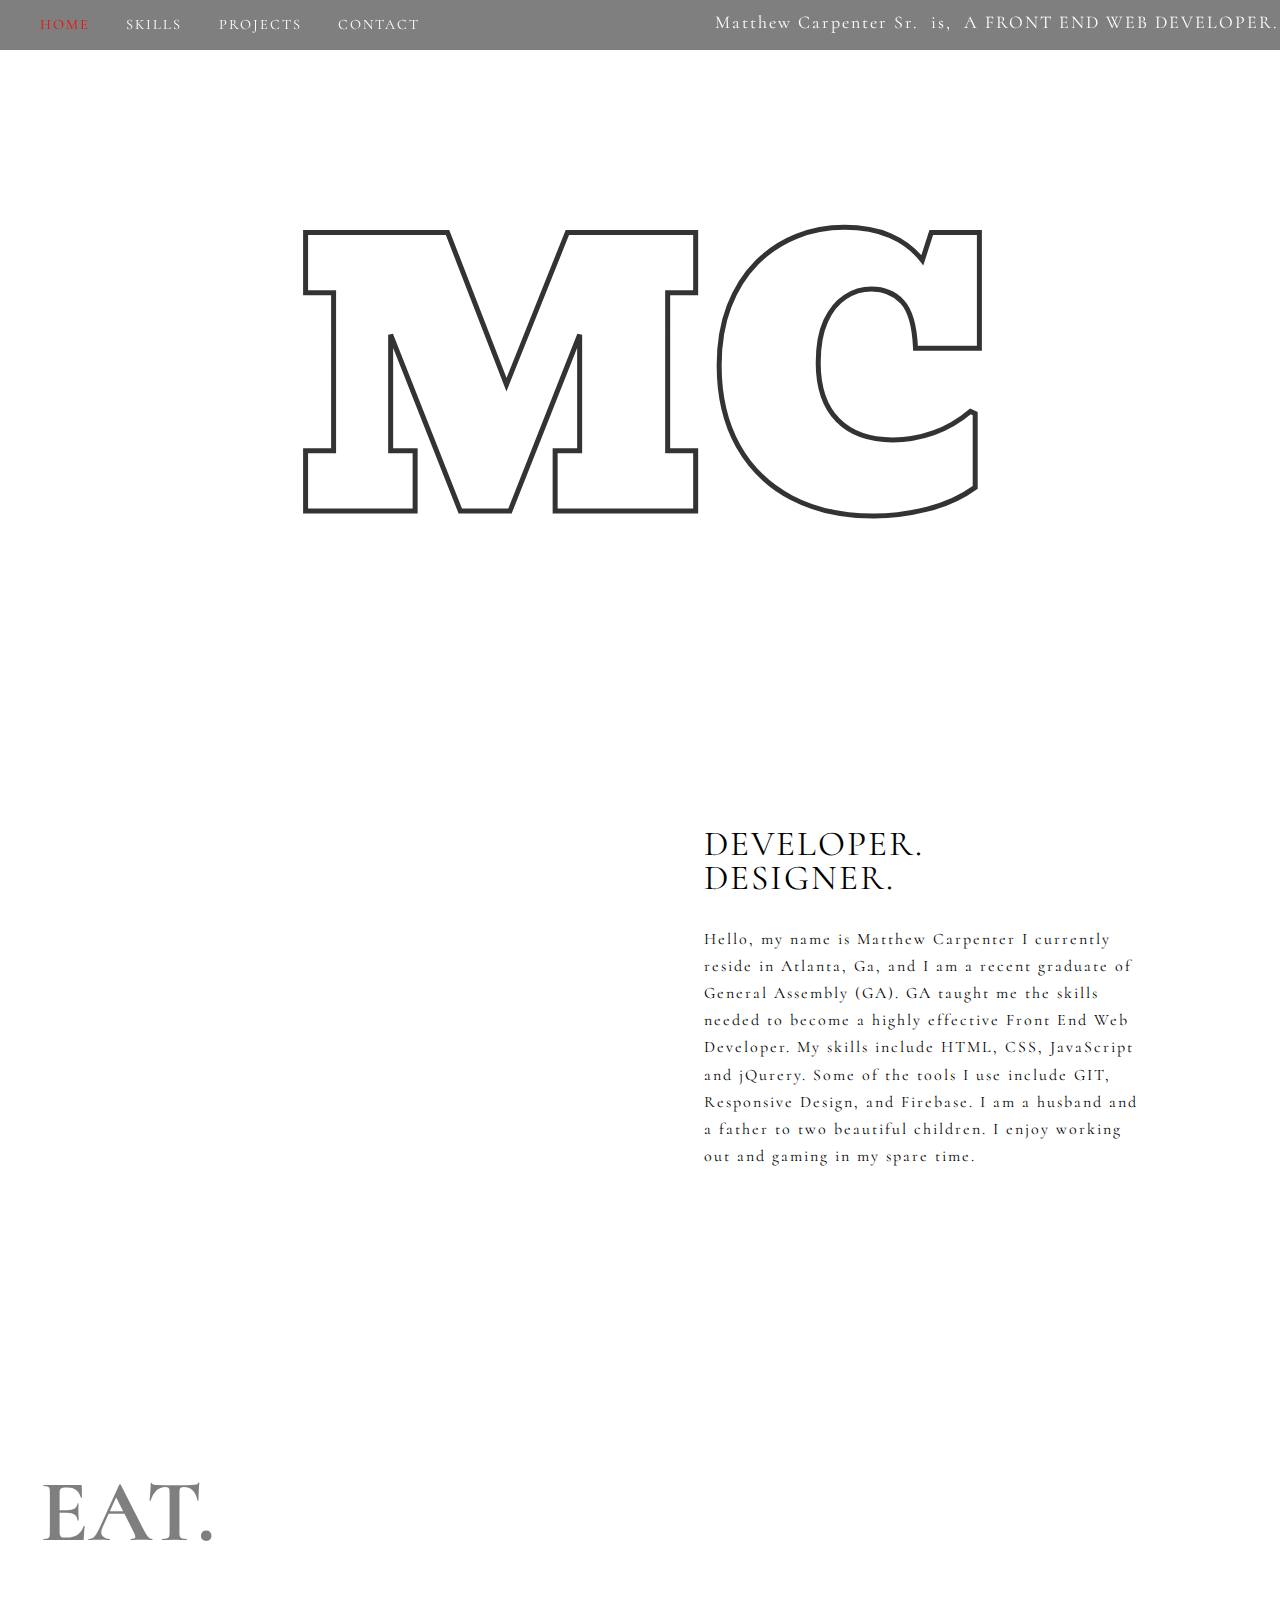
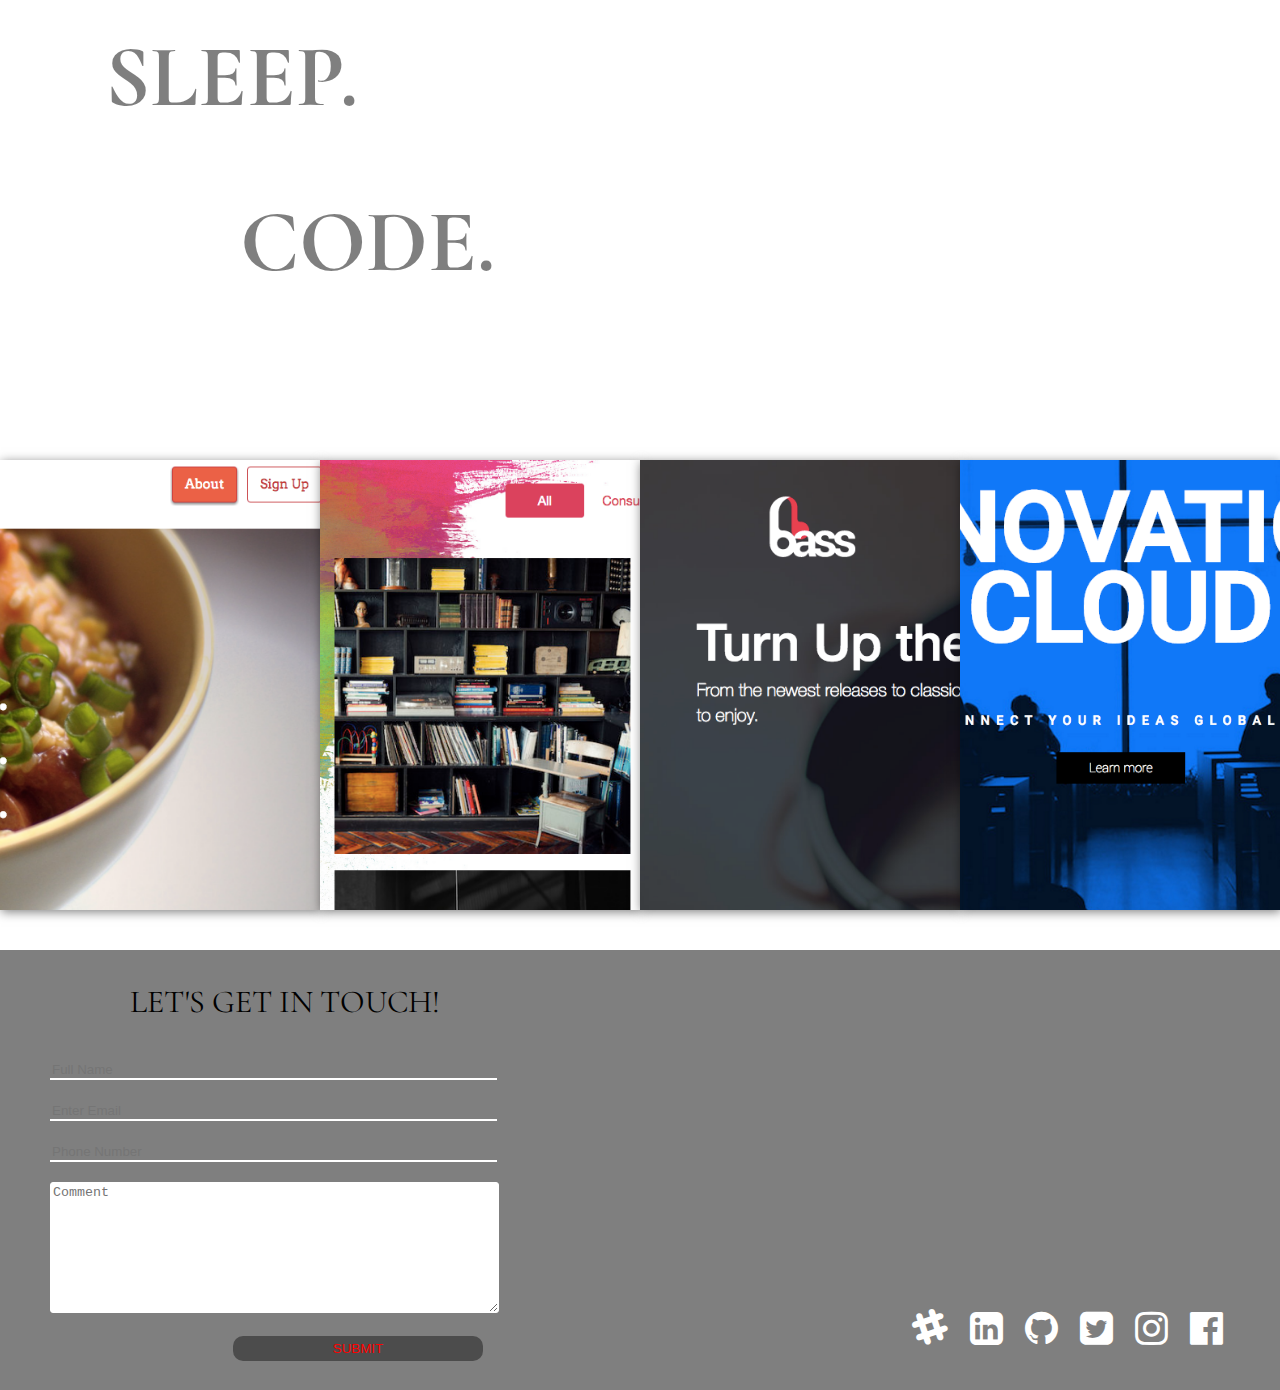
==== commit 0fa02253: "updated site" ====
--- a/myProjects/Final Project/index.html
+++ b/myProjects/Final Project/index.html
@@ -5,6 +5,8 @@
     <title>Matthew Carpenter</title>
     <link rel="stylesheet" href="css/normalize.css">
     <link rel="stylesheet" href="css/font-awesome.min.css">
+    <link rel="stylesheet" href="css/animate.css">
+    <link rel="stylesheet" href="css/morphext.css">
     <link rel="stylesheet" href="css/main.css">
 </head>
 <body>
@@ -31,12 +33,13 @@
                 <a href="#myPicture"><li>Contact</li></a>
             </ul>
             <ul id="mobileLinks">
-                <a href="#"><li>Home</li></a>
+                <a id="selected" href="#"><li>Home</li></a>
                 <!--<a href="#"><li>Resume</li></a>-->
                 <a href="#skillAnchor"><li>Skills</li></a>
                 <a href="#sampleBox"><li>Projects</li></a>
                 <a href="#myPicture"><li>Contact</li></a>
             </ul>
+            <p id="phrase">Matthew Carpenter Sr.&nbsp; is,&nbsp;&nbsp;<span id="js-rotating">A FRONT END WEB DEVELOPER, DETERMINED, CREATIVE, SELF MOTIVATED, CONFIDENT, FUN</span>.</p>
         </nav>
         </nav>
     </header>
@@ -74,13 +77,15 @@
     </section>
     <footer>
         <div id="myPicture"></div>
-        <p id="comment">Let's get in touch!</p>    
-        <form action="" method="POST">
-            <input type="text" placeholder="Full Name"><br/>
-            <input type="email" placeholder="Enter Email"><br/>
-            <input type="tel" placeholder="Phone Number"><br/>
-            <textarea name="comment" id="commentBox" form="usrform" cols="30" rows="10" placeholder="Comment"></textarea>
+        <p id="comment">LET'S GET IN TOUCH!</p>    
+        <form action="" method="POST" data-parsley-ui-enabled="false">
+            <input type="text" placeholder="Full Name" required=""><br/>
+            <input type="email" placeholder="Enter Email" ><br/>
+            <input type="tel" minLength="10" placeholder="Phone Number" required="" data-parsley-type="number"><br/>
+            <textarea maxlength="100" name="comment" id="commentBox" form="usrform" cols="30" rows="10" placeholder="Comment"></textarea>
+            <button class="footBtn" type="submit">SUBMIT</button>
         </form>
+
         <div id="socialMedia">
             <ul>
                 <a href=""><li><i class="fa fa-facebook-official" aria-hidden="true"></i></li></a>
@@ -93,6 +98,8 @@
         </div>
     </footer>
     <script src="scripts/jquery-3.1.0.min.js"></script>
+    <script src="scripts/parsley.min.js"></script>
+    <script src="scripts/morphext.min.js"></script>
    <script src="scripts/main.js"></script>
 </body>
 </html>--- a/myProjects/Final Project/css/morphext.css
+++ b/myProjects/Final Project/css/morphext.css
@@ -0,0 +1,3 @@
+.morphext > .animated {
+    display: inline-block;
+}--- a/myProjects/Final Project/css/main.css
+++ b/myProjects/Final Project/css/main.css
@@ -1,8 +1,11 @@
+@import 'https://fonts.googleapis.com/css?family=Bevan|Cormorant';
+
                     /******** DESKTOP SITE *********/
 body{
     padding:0;
     margin:0 auto;
     width:100%;
+    font-family: 'Cormorant', serif;
 }
 
 input:focus{
@@ -21,7 +24,7 @@
 }
 nav{
     background-color:rgba(0, 0, 0, 0.5);
-    height:40px;
+    height:50px;
     width:100%;
     position:fixed; 
     z-index: 100000;
@@ -50,6 +53,15 @@
     color:#f00;
 }
 
+#phrase{
+    float:right;
+    font-size:1.4vw;
+    color:#fff;
+    margin:-5px -75px 0 0;
+    width:50%;
+    letter-spacing: 2px;
+}
+
 section.jumbotron{
     background-image:url(../images/city.jpg);
     background-size: cover;
@@ -65,9 +77,11 @@
 /* SPINNING LOGO */
 
 #rotate{
+  transition: all .2s linear;
+  font-family: 'Bevan', cursive;
   color:transparent;
   position:absolute;
-  left: 30%;
+  left: 23%;
   top: 97px;
   font-size: 28vw;
   -webkit-text-stroke: 5px rgba(0, 0, 0, 0.8);
@@ -126,11 +140,12 @@
 
 .designBox{
     float:right;
-    margin-top:150px;
+    margin-top:80px;
     margin-right:10%;
     word-wrap: break-word;
     width:35%;
     line-height:170%;
+    font-size:1em;
 }
 
 #bigger{
@@ -152,6 +167,7 @@
 }
 
 #threeWordLogo h1{ 
+    transition: all .5s linear;
     color:rgba(0, 0, 0, 0.5);
     font-size:5.5em;
     list-style: none;
@@ -243,14 +259,14 @@
 }   
 
 #comment{
-    color:#fff;
+    color:#000;
     margin: -28px 0 0 130px;
     font-size:2em;
 }
 
 
 footer{
-    height:390px;
+    height:440px;
     background-color:rgba(0, 0, 0, 0.5);
 }
 
@@ -264,7 +280,7 @@
 }
 
 #commentBox{
-    border-radius:5px;
+    border-radius:3px;
     width:36%;
     height:125px;
     border:1px solid #fff;
@@ -280,10 +296,22 @@
     background:none;
 }
 
+.footBtn{
+    padding:10px;
+    position:relative;
+    bottom:-40px;
+    right:270px;
+    padding:5px 100px 5px 100px;
+    border-radius:10px;
+    color:red;
+    background-color:rgba(0, 0, 0, 0.4);
+    border:none;
+}
+
 #socialMedia{
     float:right;
     margin-right:35px;
-    margin-top:-65px;
+    margin-top:-30px;
 }
 
 #socialMedia ul li{
@@ -295,11 +323,343 @@
 
 
 
-                /******** DESKTOP SITE *********/
-
-
-
-
+
+
+
+
+
+
+
+
+                /******** RESPONSIVE DESKTOP SITE *********/
+
+
+@media (max-width:815px) {
+
+input:focus{
+    outline:none;
+}
+
+textarea:focus{
+    outline:none;
+}
+
+a {
+    text-transform: uppercase;
+    text-decoration: none;
+    color:white;
+    letter-spacing: 2px;
+}
+
+
+#hamburger {
+    display:unset;
+    list-style: none;
+    font-size:35px;
+    position:relative;
+    width:0;
+    display: flex;
+    flex-direction: column;
+    margin-left: 44%;
+    margin-top: 3%;
+}
+
+#hamburger li{
+    transform: rotate(90deg);
+    margin-top: -30px;
+}
+
+nav{
+    background-color:rgba(0, 0, 0, 0.5);
+    height:60px;
+    width:100%;
+    position:fixed;
+    z-index: 10000;
+    transition:all 1s;
+}
+
+.expandNav{
+    transition:all .1s;
+    height:500px;
+}
+
+
+nav ul{
+    display:flex;
+    flex-direction: column;
+    margin-left:44%;
+    margin-top:-44px;
+}
+
+#links li{   /* hidden desktop links */
+    display:none;
+}
+
+nav #mobileLinks{
+    text-align: center;
+    display:unset;
+}
+
+#mobileLinks li{
+   visibility: hidden;
+}
+
+#mobileLinks li{
+    letter-spacing: 20px;
+    list-style: none;
+    margin-left:3%;
+    font-size:4vw;
+    margin-top: 35px;
+}
+
+#mobileLinks a:hover{
+    color:#f00;
+}
+
+#mobileLinks #selected{
+    color:#f00;
+}
+
+#phrase{
+    position:fixed;
+    top:20px;
+    right:77%;
+    float:right;
+    font-size:.7em;
+    color:#fff;
+    width:30%;
+}
+
+section.jumbotron{
+    background-image:url(../images/city.jpg);
+    background-size: cover;
+    background-attachment: scroll;
+    background-repeat: no-repeat;
+    background-position: center;
+    height:750px;
+}
+
+/* SPINNING LOGO */
+
+#circle{
+    display:none;
+}
+
+/* SPINNING LOGO END*/
+
+/* SKILL BOXES*/
+
+.skill{
+    overflow: hidden;
+    letter-spacing: 2px;
+    text-align: leftj;
+    height:650px;
+}
+
+.skillsBox{ 
+    margin-top:100px;
+    margin-left:50px;
+    transition:all .5s linear;
+}
+
+#HTML{
+    background-size: cover;
+    background-position: center;
+    background-repeat: no-repeat;
+    background-image: url(../images/html5.png);
+    height: 140px;
+    width: 134px;
+}
+
+#javascript{
+    background-size: cover;
+    background-position: center;
+    background-repeat: no-repeat;
+    background-image: url(../images/jslogo.png);
+    height: 200px;
+    width: 135px;
+}
+
+#CSS{
+    background-size: cover;
+    background-position: center;
+    background-repeat: no-repeat;
+    background-image: url(../images/css3.png);
+    height: 155px;
+    width: 130px;
+
+}
+
+.designBox{
+    float:right;
+    margin-top:120px;
+    margin-right:5%;
+    word-wrap: break-word;
+    width:50%;
+    line-height:160%;
+    transition:all .5s linear;
+}
+
+#bigger{
+    font-size:2.0em;
+}
+
+
+/* END SKILL BOXES*/
+
+/* JUST A BACKGROUND*/
+
+.spacer-background{
+    background-image: url(../images/laptop.jpg);
+    background-size: cover;
+    background-attachment: scroll;
+    background-position: center;
+    background-repeat:no-repeat;
+    height:600px;
+    overflow:hidden;
+}
+
+#threeWordLogo h1{ 
+    color:rgba(0, 0, 0, 0.4);
+    font-size:5.5em;
+    list-style: none;
+    text-align: center;
+}
+
+#threeWordLogo h1:nth-child(2){
+    margin-left:0px;
+}
+
+#threeWordLogo h1:last-child{
+    margin-left:0px;
+}
+/* JUST A BACKGROUND END*/
+
+/* SAMPLE SITES*/
+.sampleSites{
+    height:800px;
+}
+
+#sampleBox{
+    display:flex;
+    flex-direction: column;
+    box-shadow: 1px 1px 5px rgba(0, 0, 0, 0.5);
+}
+
+.hoverBig{
+     border-top:1px solid rgba(0, 0, 0, 0.5); 
+}
+
+.hoverBig:first-child{
+    border:none;
+    border-bottom:1px solid rgba(0, 0, 0, 0.5);
+}
+
+#foodSite{
+    margin-top:35px;
+    background-image:url(../images/foodsite.png);
+    background-position:top;
+    background-size:cover;
+    height:175px;
+    width:100%;
+    transition:all .5s linear;
+}
+
+#pictureSite{
+    margin-top:5px;
+    background-image:url(../images/picturesite.png);
+    background-position:top;
+    background-size:cover;
+    height:175px;
+    width:100%;
+}
+
+#musicSite{
+    margin-top:10px;
+    background-image:url(../images/musicsite.png);
+    background-position:right;
+    background-size:cover;
+    height:175px;
+    width:100%;
+}
+#techSite{
+    margin-top:10px;
+    background-image:url(../images/techsite.png);
+    background-position:right;
+    background-size:cover;
+    height:175px;
+    width:100%;
+}
+
+/* SAMPLE SITE END */
+
+/* FOOTER */
+#myPicture{
+    background-image: url(../images/me.JPG);
+    background-position:center;
+    background-size: cover;
+    height:60px;
+    border-radius:60px;
+    width:60px;
+    position:relative;
+    left:60px;
+    top:20px;
+}   
+
+#comment{
+    color:#fff;
+    margin: -28px 0 0 130px;
+    font-size:2em;
+}
+
+
+footer{
+    height:420px;
+    background-color:rgba(0, 0, 0, 0.5);
+}
+
+form{
+    margin-left: 50px;
+}
+
+
+input:first-child{
+    margin-top:40px;
+}
+
+#commentBox{
+    border-radius:5px;
+    width:36%;
+    height:125px;
+    border:1px solid #fff;
+    color:#000;
+}
+
+input{
+    color:#000;
+    border:none;
+    border-bottom:2px solid #fff;
+    margin-bottom:15px;
+    width:36%;
+    background:none;
+    background-color: transparent;
+}
+
+.footBtn{
+    padding:10px;
+    position:relative;
+    bottom:-30px;
+    right:185px;
+    padding:5px 60px 5px 60px;
+    border-radius:10px;
+    color:red;
+    background-color:rgba(0, 0, 0, 0.4);
+    border:none;
+}
+
+    }
+
+                /******** RESPONSIVE DESKTOP SITE END *********/
 
 
 
@@ -392,6 +752,16 @@
     margin-top: 35px;
 }
 
+#phrase{
+    position:relative;
+    top:-420px;
+    right:59%;
+    float:right;
+    font-size:.9em;
+    color:#fff;
+    width:50%;
+}
+
 section.jumbotron{
     background-image:url(../images/city.jpg);
     background-size: cover;
@@ -574,7 +944,7 @@
 
 
 footer{
-    height:380px;
+    height:420px;
     background-color:rgba(0, 0, 0, 0.5);
 }
 
@@ -604,4 +974,16 @@
     background:none;
     background-color: transparent;
 }
+
+.footBtn{
+    padding:10px;
+    position:relative;
+    bottom:-30px;
+    right:185px;
+    padding:5px 60px 5px 60px;
+    border-radius:10px;
+    color:red;
+    background-color:rgba(0, 0, 0, 0.4);
+    border:none;
+}
     }
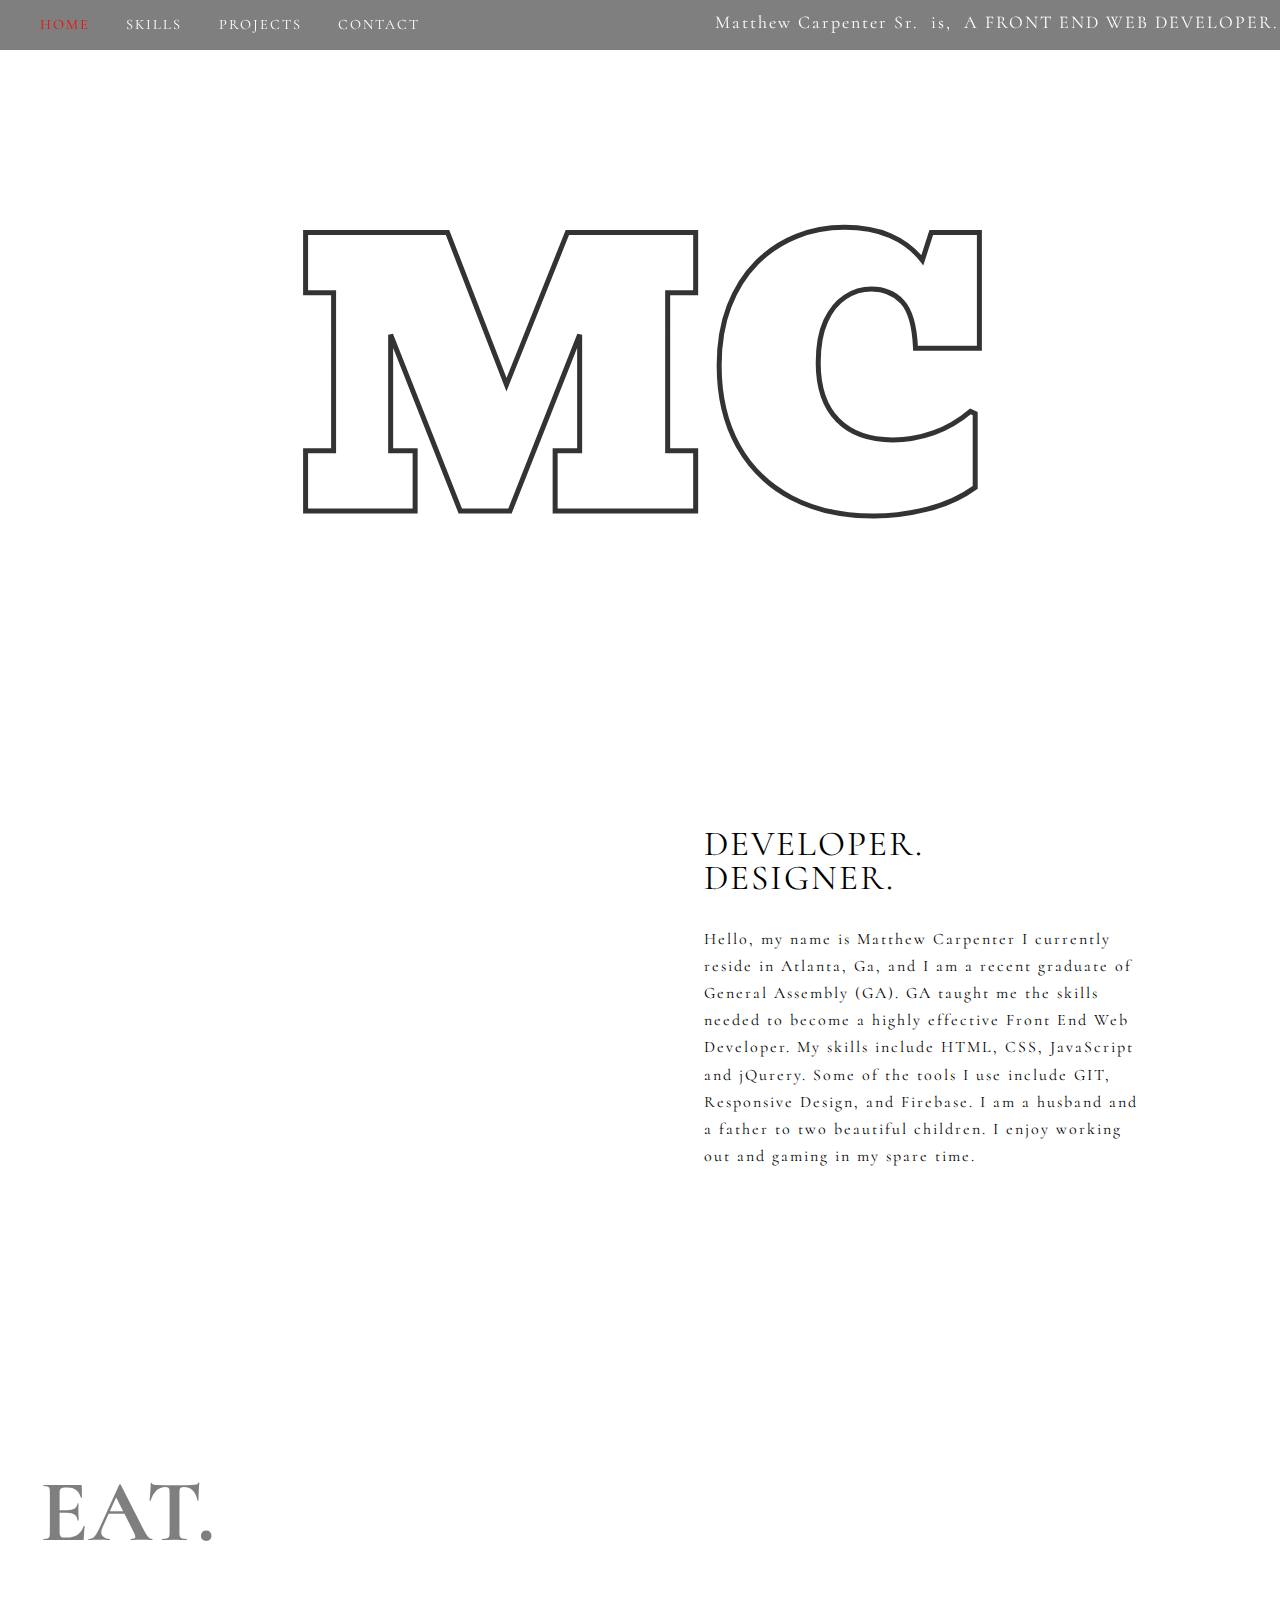
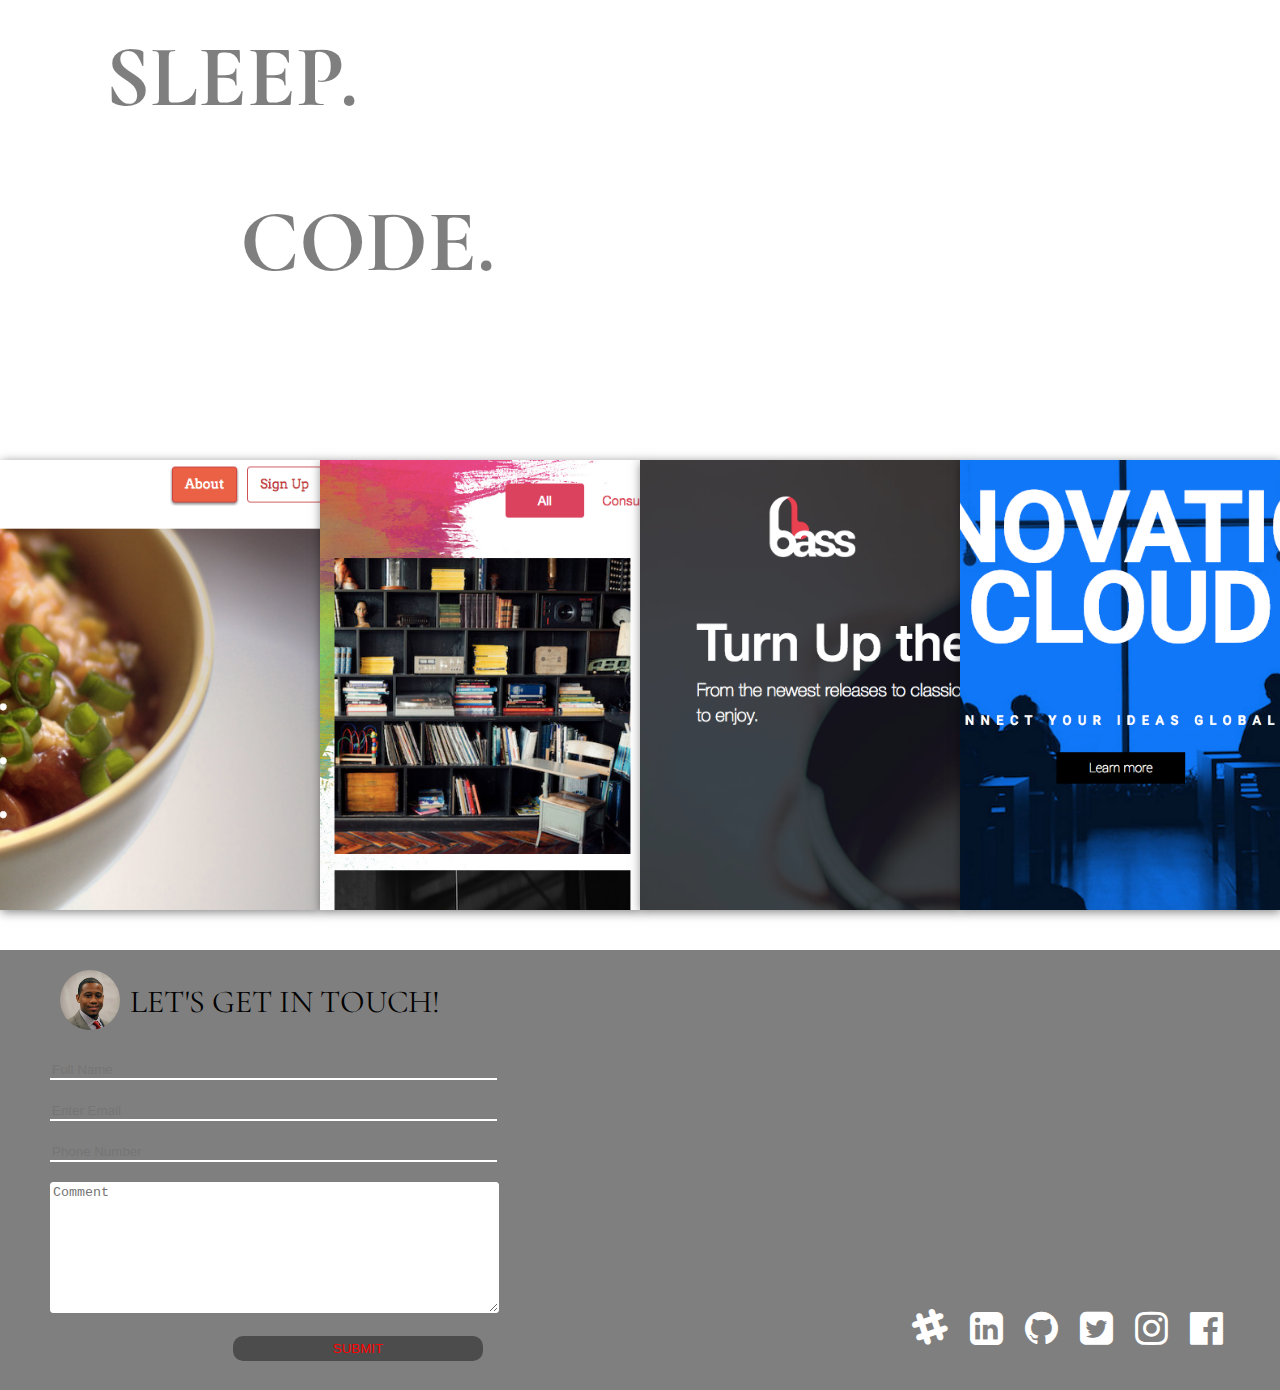
==== commit a33e2829: "updated" ====
--- a/myProjects/Final Project/index.html
+++ b/myProjects/Final Project/index.html
@@ -78,12 +78,12 @@
     <footer>
         <div id="myPicture"></div>
         <p id="comment">LET'S GET IN TOUCH!</p>    
-        <form action="" method="POST" data-parsley-ui-enabled="false">
+        <form action="index.html" method="POST" data-parsley-ui-enabled="true">
             <input type="text" placeholder="Full Name" required=""><br/>
             <input type="email" placeholder="Enter Email" ><br/>
             <input type="tel" minLength="10" placeholder="Phone Number" required="" data-parsley-type="number"><br/>
             <textarea maxlength="100" name="comment" id="commentBox" form="usrform" cols="30" rows="10" placeholder="Comment"></textarea>
-            <button class="footBtn" type="submit">SUBMIT</button>
+            <button formaction="thanks.html" class="footBtn" type="submit">SUBMIT</button>
         </form>
 
         <div id="socialMedia">
--- a/myProjects/Final Project/css/main.css
+++ b/myProjects/Final Project/css/main.css
@@ -247,7 +247,7 @@
 
 /* FOOTER */
 #myPicture{
-    background-image: url(../images/me.JPG);
+    background-image: url(../images/me.jpg);
     background-position:center;
     background-size: cover;
     height:60px;
